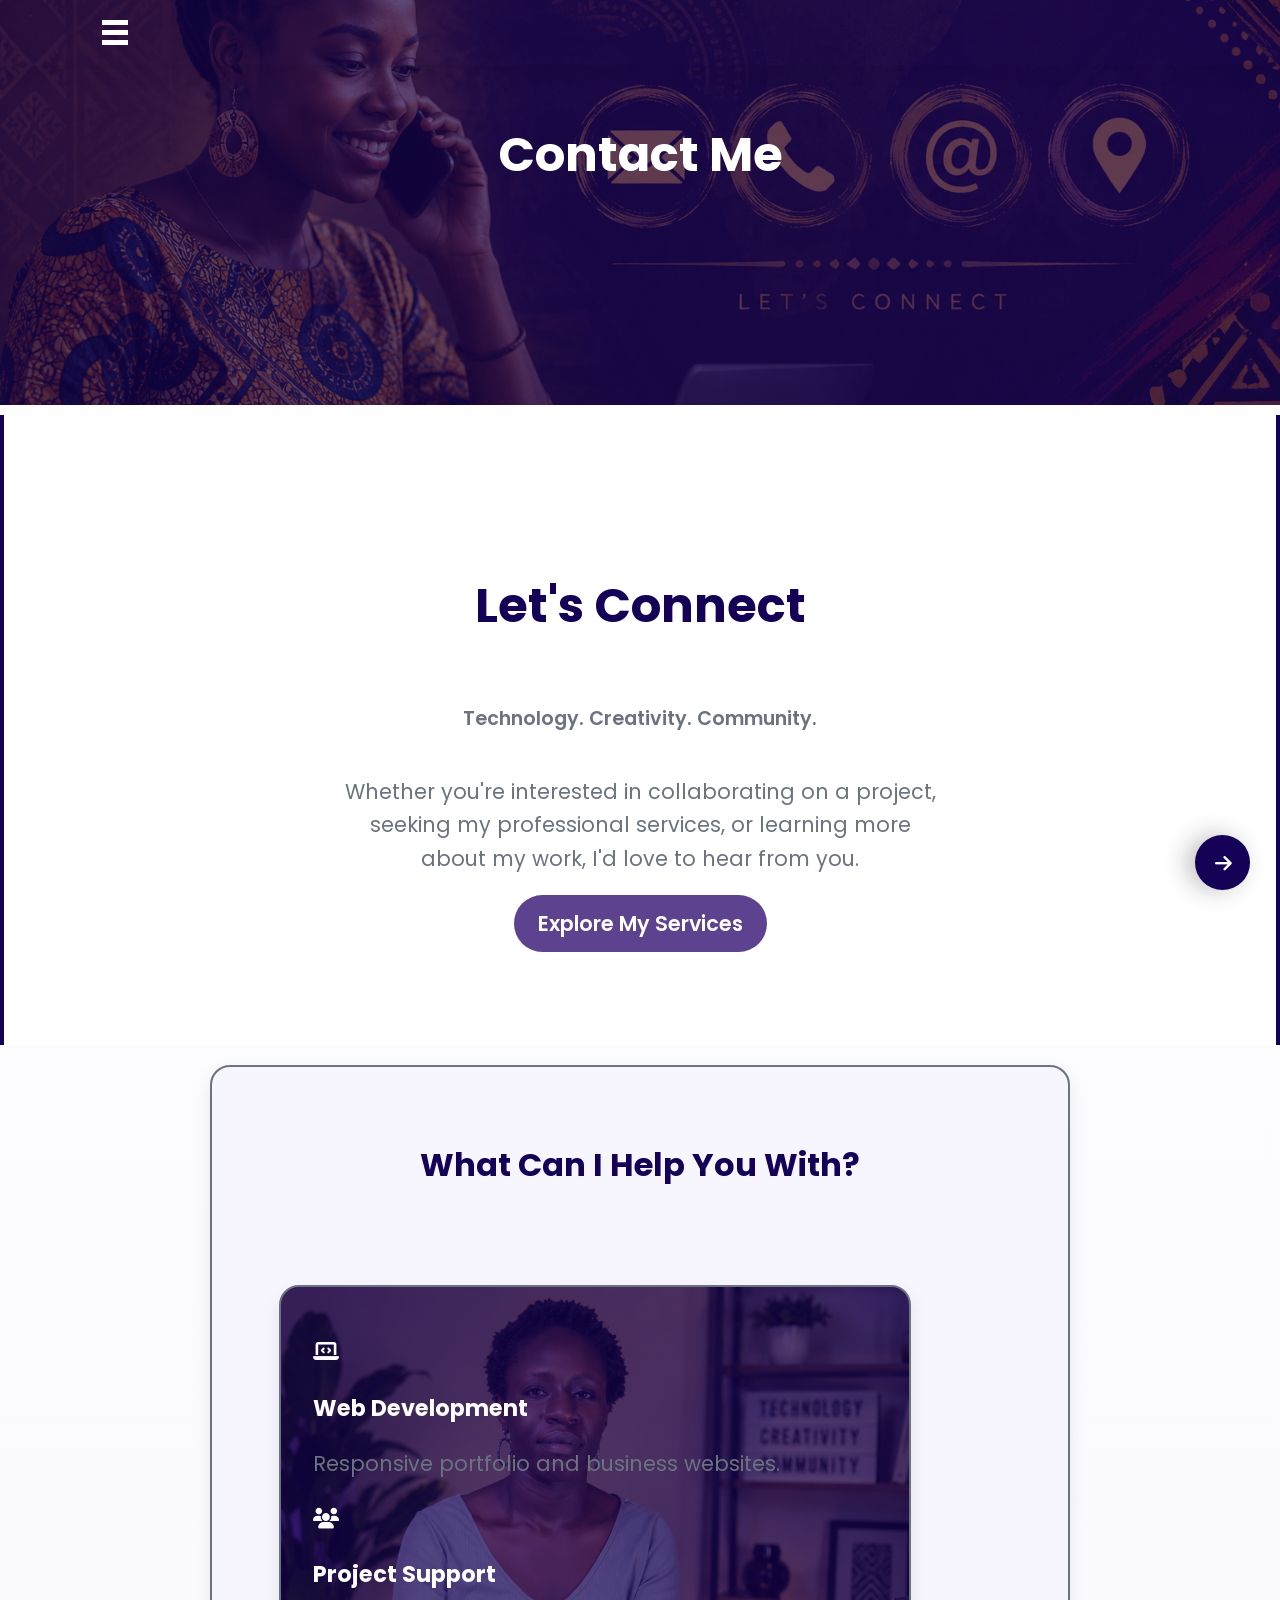
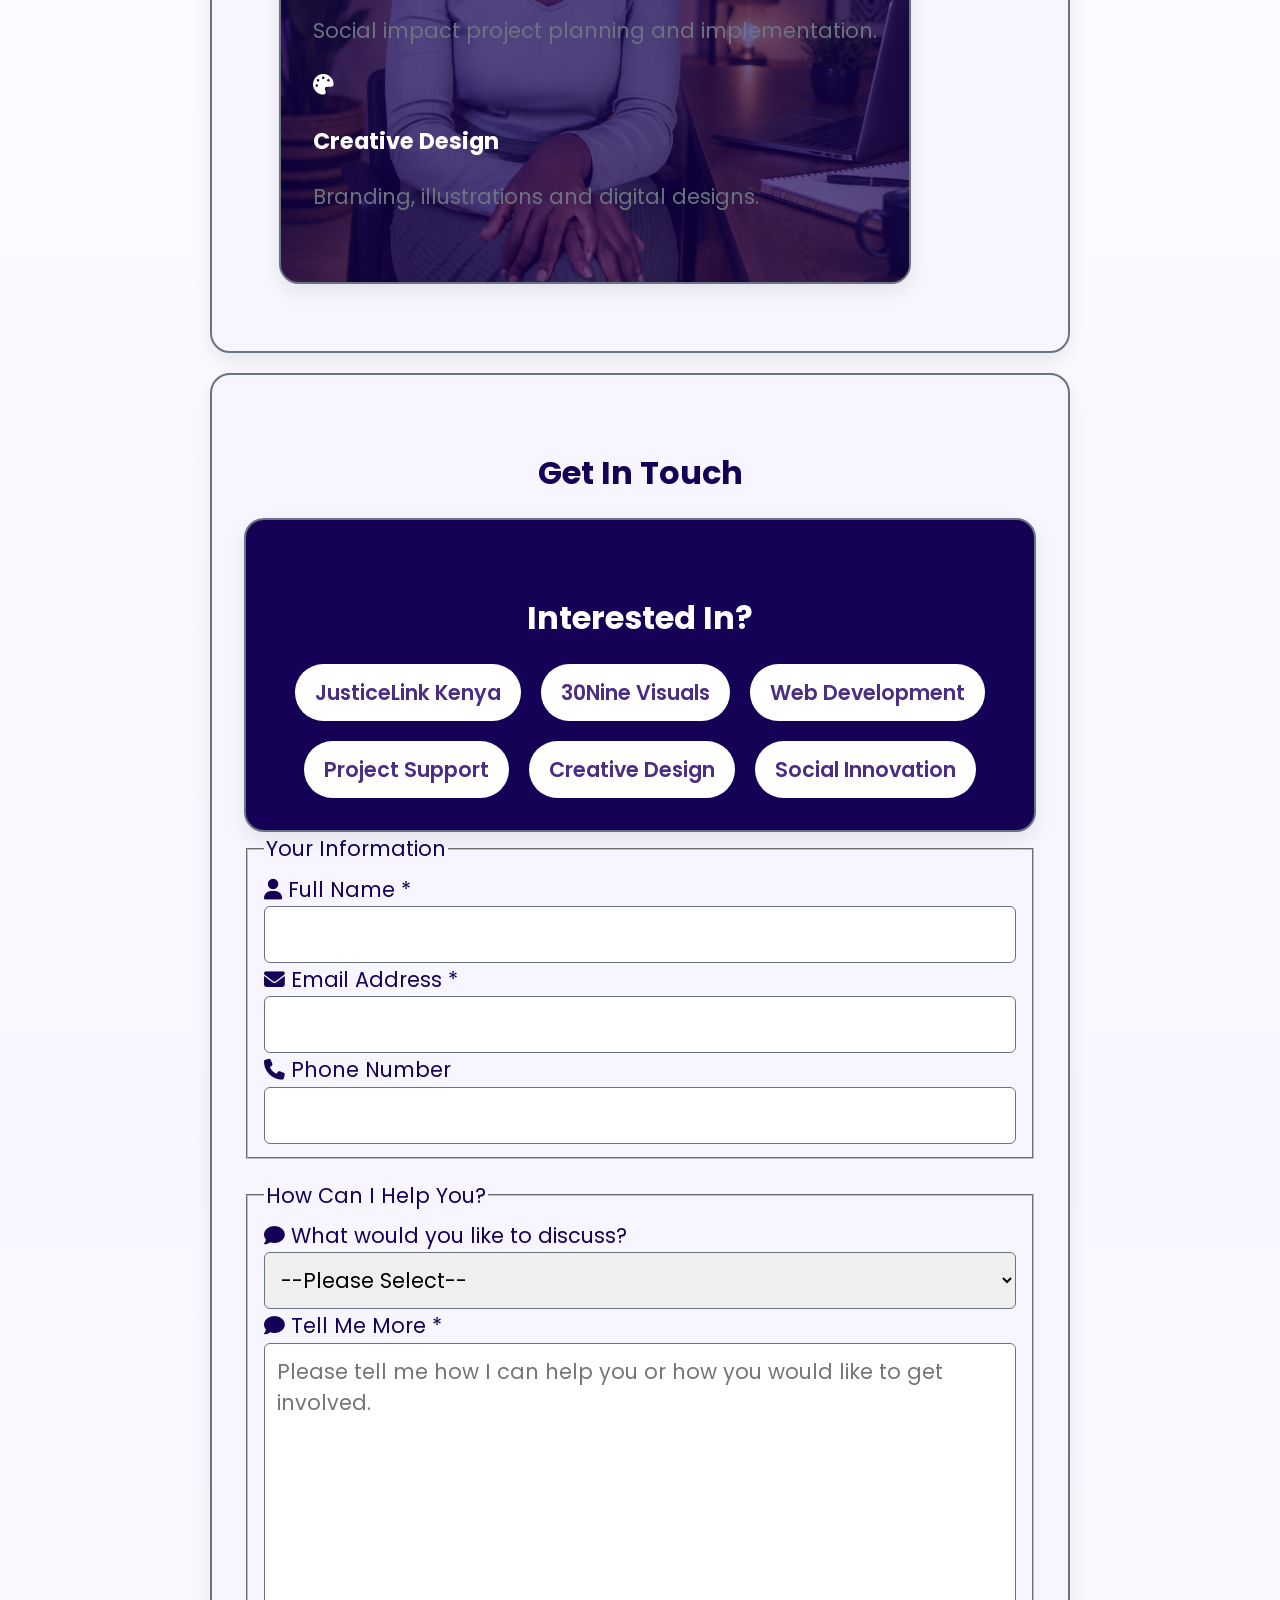
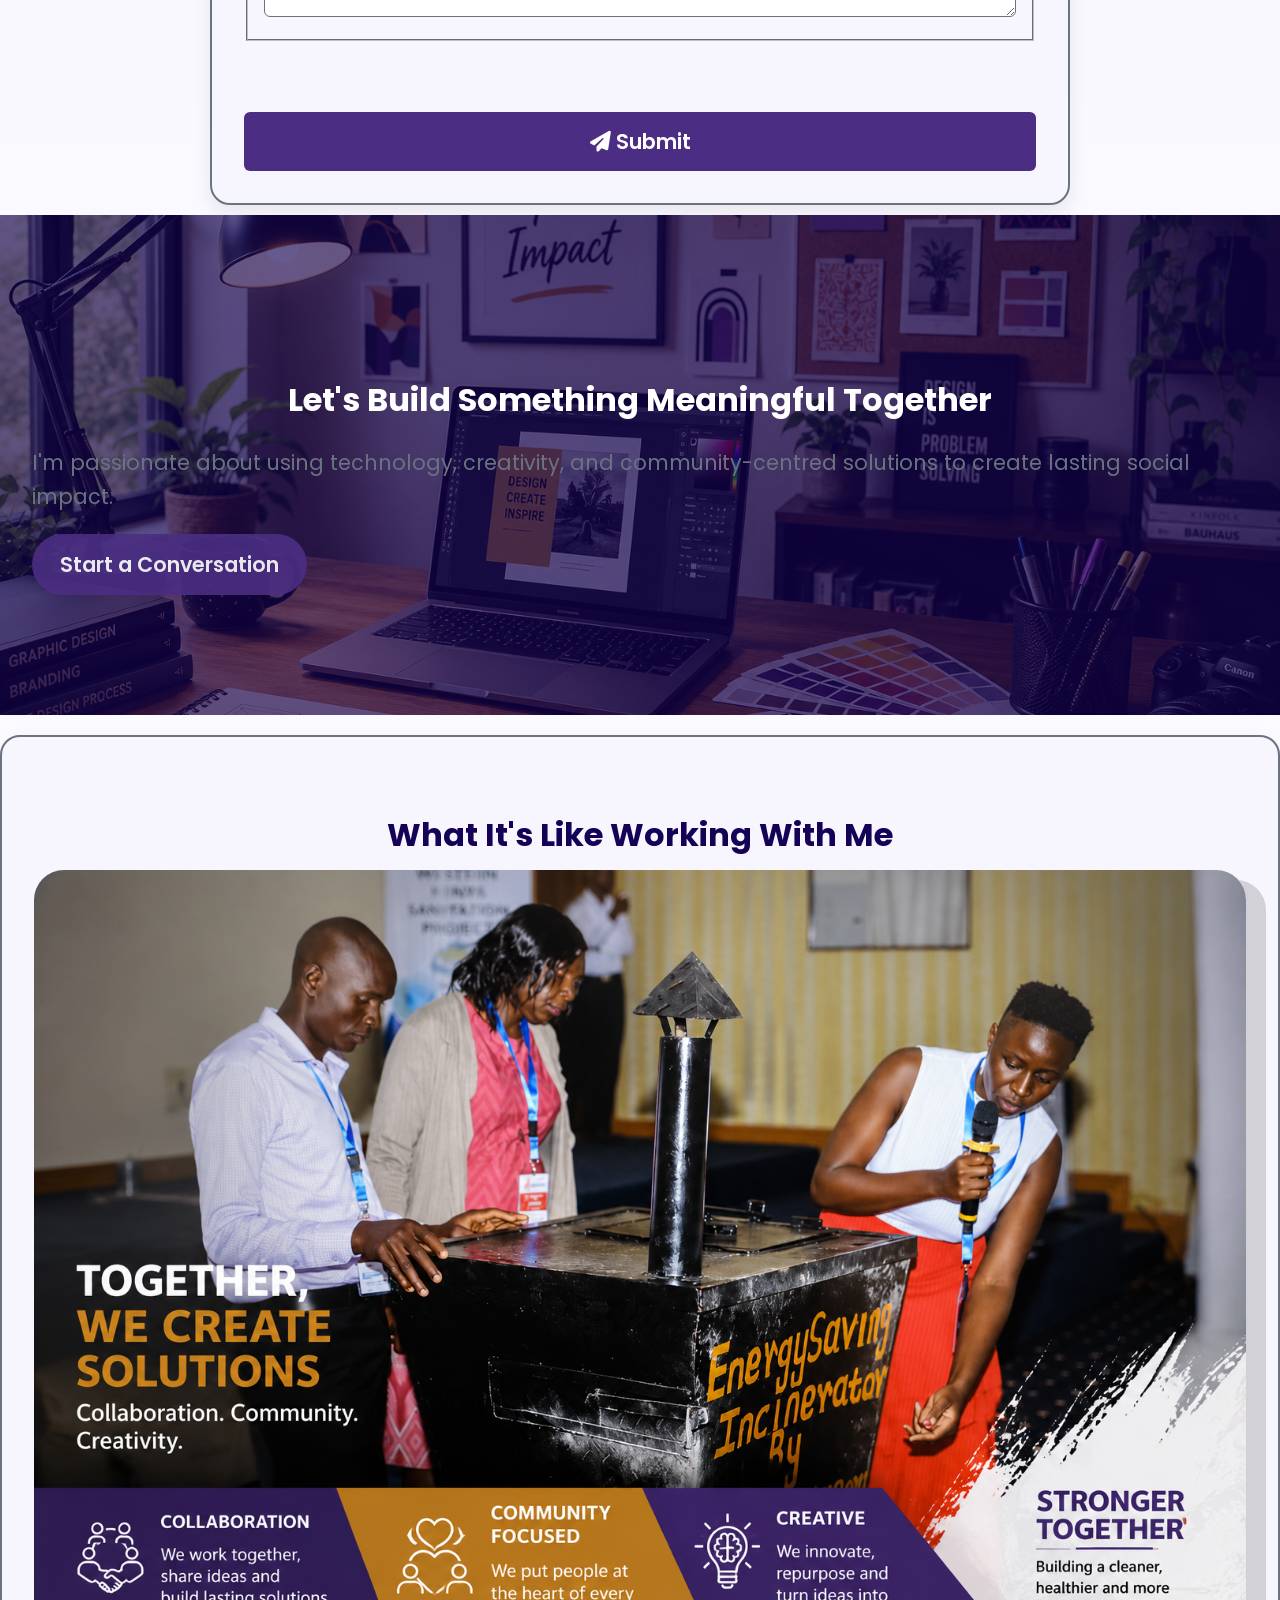
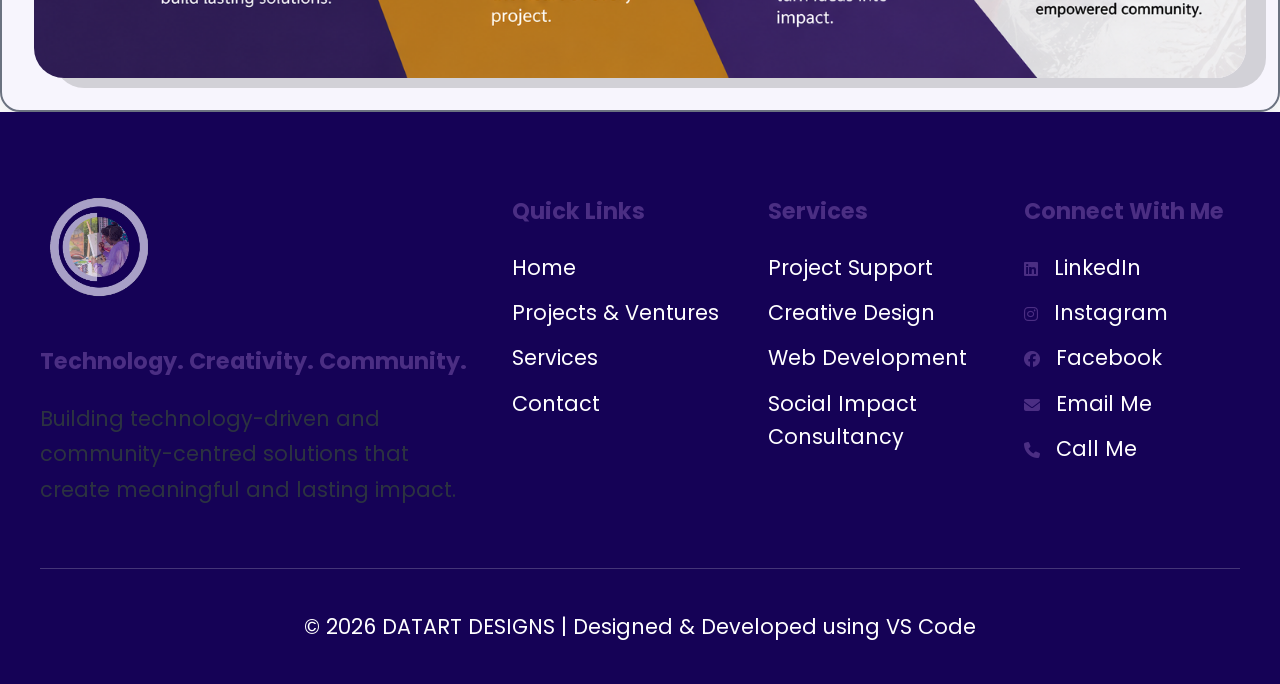
==== contact.html @ 37e32a4a "edit getintouch section of contact.html change from sauti salama to justicelink" ====
<!doctype html>
<html lang="en">
  <head>
    <meta charset="UTF-8" />
    <meta name="viewport" content="width=device-width, initial-scale=1.0" />
    <meta name="color-scheme" content="light dark" />
    <meta name="description" content="Portfolio of Deborah Andanje, Community Development Professional, Creative Designer, Web Developer, and Entrepreneur based in Kenya." />
    <meta property="og:title" content="Deborah Andanje Portfolio" />
    <meta property="og:image" content="images/portfolio-preview.jpg" />
    <meta property="og:description" content="Community Development • Web Development • Creative Design" />
    <meta property="og:type" content="website" />
    <title>Contact</title>
    <link rel="preconnect" href="https://fonts.googleapis.com" />
    <link rel="preconnect" href="https://fonts.gstatic.com" crossorigin />
    <link href="https://fonts.googleapis.com/css2?family=Poppins:wght@300;400;500;600;700&display=swap" rel="stylesheet" />
    <link rel="stylesheet" href="https://cdnjs.cloudflare.com/ajax/libs/font-awesome/6.7.2/css/all.min.css" />
    <link rel="stylesheet" href="styles.css" />
    <style>
      /* Contact page: reduce the large gap below the navigation/hero image. */
      .contact-hero {
        min-height: 45vh;
      }
    </style>
  </head>
  <body>
    <header class="contact-hero">
      <nav class="navbar">
        <button class="nav-toggle" aria-label="Toggle navigation"><span></span><span></span><span></span></button>
        <ul class="nav-links">
          <li><a href="index.html">About</a></li>
          <li><a href="services.html">Services</a></li>
          <li><a href="portfolio.html">Projects & Ventures</a></li>
          <li><a href="contact.html">Contact</a></li>
        </ul>
      </nav>
      <h1 class="logo-text">Contact Me</h1>
    </header>

    <main>
      <section class="hero hero-contact reveal">
        <h1>Let's Connect</h1>
        <p class="hero-tagline">Technology. Creativity. Community.</p>
        <p>Whether you're interested in collaborating on a project, seeking my professional services, or learning more about my work, I'd love to hear from you.</p>
        <div class="hero-buttons"><a href="services.html" class="cta-button">Explore My Services</a></div>
      </section>

      <section class="reveal card">
        <h2>What Can I Help You With?</h2>
        <div class="projects-grid">
          <section class="contact-reveal reveal card">
            <article class="project-card"><i class="fa-solid fa-laptop-code"></i><h3>Web Development</h3><p>Responsive portfolio and business websites.</p></article>
            <article class="project-card"><i class="fa-solid fa-users"></i><h3>Project Support</h3><p>Social impact project planning and implementation.</p></article>
            <article class="project-card"><i class="fa-solid fa-palette"></i><h3>Creative Design</h3><p>Branding, illustrations and digital designs.</p></article>
          </section>
        </div>
      </section>

      <section class="reveal card">
        <h2>Get In Touch</h2>
        <section class="card contact-info-card">
          <h2>Interested In?</h2>
          <div class="skills-container">
            <span class="skill-badge">JusticeLink Kenya</span>
            <span class="skill-badge">30Nine Visuals</span>
            <span class="skill-badge">Web Development</span>
            <span class="skill-badge">Project Support</span>
            <span class="skill-badge">Creative Design</span>
            <span class="skill-badge">Social Innovation</span>
          </div>
        </section>
        <form action="#" method="post">
          <fieldset>
            <legend>Your Information</legend>
            <label for="full-name"><i class="fa-solid fa-user"></i> Full Name *</label>
            <input type="text" id="full-name" name="full-name" required />
            <label for="email"><i class="fa-solid fa-envelope"></i> Email Address *</label>
            <input type="email" id="email" name="email" required />
            <label for="phone"><i class="fa-solid fa-phone"></i> Phone Number</label>
            <input type="tel" id="phone" name="phone" />
          </fieldset>
          <fieldset>
            <legend>How Can I Help You?</legend>
            <label for="interest"><i class="fa-solid fa-comment"></i> What would you like to discuss?</label>
            <select id="interest" name="interest" required>
              <option value="">--Please Select--</option>
              <option value="web-development">Web Development Services</option>
              <option value="sauti-salama">JusticeLink Kenya Project</option>
              <option value="30nine-visuals">30Nine Visuals Project</option>
              <option value="collaboration">Partnership / Collaboration</option>
              <option value="volunteer">Volunteer Opportunities</option>
              <option value="speaking">Training or Speaking Engagement</option>
              <option value="other">Other Inquiry</option>
            </select>
            <label for="message"><i class="fa-solid fa-comment"></i> Tell Me More *</label>
            <textarea id="message" name="message" rows="8" required placeholder="Please tell me how I can help you or how you would like to get involved."></textarea>
          </fieldset>
          <p id="form-feedback" role="alert"></p>
          <button type="submit"><i class="fa-solid fa-paper-plane"></i> Submit</button>
        </form>
      </section>
    </main>

    <section class="quote-banner reveal">
      <div class="quote-overlay">
        <h2>Let's Build Something Meaningful Together</h2>
        <p>I'm passionate about using technology, creativity, and community-centred solutions to create lasting social impact.</p>
        <a href="#contact-form" class="cta-button">Start a Conversation</a>
      </div>
    </section>

    <section class="reveal card">
      <h2>What It's Like Working With Me</h2>
      <div class="working-image">
        <img src="images/WHAT ITS LIKE WORKING WITH ME.png" alt="Deborah facilitating a community workshop" class="lightbox-trigger" loading="lazy" />
      </div>
    </section>

    <footer>
      <div class="footer-container">
        <div class="footer-brand">
          <img src="images/MY PORTFOLIO LOGO.png" alt="Deborah Andanje Logo" class="footer-logo" />
          <h3>Technology. Creativity. Community.</h3>
          <p>Building technology-driven and community-centred solutions that create meaningful and lasting impact.</p>
        </div>
        <div class="footer-column">
          <h3>Quick Links</h3>
          <ul><li><a href="index.html">Home</a></li><li><a href="portfolio.html">Projects & Ventures</a></li><li><a href="services.html">Services</a></li><li><a href="contact.html">Contact</a></li></ul>
        </div>
        <div class="footer-column">
          <h3>Services</h3>
          <ul><li>Project Support</li><li>Creative Design</li><li>Web Development</li><li>Social Impact Consultancy</li></ul>
        </div>
        <div class="footer-column">
          <h3>Connect With Me</h3>
          <ul>
            <li><a href="https://linkedin.com/in/deborah-tsimbavasi-4394191a1" target="_blank" rel="noopener noreferrer"><i class="fa-brands fa-linkedin"></i> LinkedIn</a></li>
            <li><a href="https://www.instagram.com/datartdesigns?igsh=NXFjNjg1M2liNnNp" target="_blank" rel="noopener noreferrer"><i class="fa-brands fa-instagram"></i> Instagram</a></li>
            <li><a href="https://web.facebook.com/DebraTAndanje" target="_blank" rel="noopener noreferrer"><i class="fa-brands fa-facebook"></i> Facebook</a></li>
            <li><a href="mailto:deborahandanje@gmail.com"><i class="fa-solid fa-envelope"></i> Email Me</a></li>
            <li><a href="tel:+254716695147" aria-label="Call Deborah on phone"><i class="fa-solid fa-phone" aria-hidden="true"></i> Call Me</a></li>
          </ul>
        </div>
      </div>
      <div class="footer-bottom"><p>© <span id="current-year"></span> DATART DESIGNS | Designed & Developed using VS Code</p></div>
    </footer>

    <button id="backToTop" aria-label="Back to Top" type="button"><i class="fa-solid fa-arrow-up" aria-hidden="true"></i></button>
    <div id="lightbox" class="lightbox"><span class="close-lightbox">&times;</span><img id="lightbox-image" src="" alt="Expanded project image"></div>
    <script src="script.js"></script>
  </body>
</html>
---- styles.css ----
/* Variables */

:root {
    --primary: #4b2e83;
    --dark: #150256;
    --text: #2c3340;
    --muted: #6b7280;
    --background: #f7f5fd;
    --highlight: #ffffff;

    --font-body: "Poppins", sans-serif;

    --space-sm: 10px;
    --space-md: 20px;
    --space-lg: 40px;
    --section-padding: 40px;

    --space-input: 12px;
    --space-button-y: 14px;
    --space-button-x: 20px;
    --card-shadow: 0 8px 20px rgba(0,0,0,0.08);
    --transition: all 0.3s ease;
    --color-scheme: light dark;
}


::-webkit-scrollbar{

width:10px;

}

::-webkit-scrollbar-thumb{

background:var(--primary);
border-radius:20px;

}

html{

scroll-behavior:smooth;

} 

::selection{

background:var(--primary);
color:var(--background);

}


/* Back To Top Button*/

#backToTop{

    position: fixed;

    bottom: 30px;

    right: 30px;

    width: 55px;

    height: 55px;

    border: none;

    border-radius: 50%;

    background: var(--dark);

    color: var(--highlight);

    cursor: pointer;

    font-size: 1.2rem;

    display: flex;

    align-items: center;

    justify-content: center;

    box-shadow: 0 8px 25px rgba(0,0,0,.25);

    opacity: 1;

    visibility: visible;

    transition: all .3s ease;

    z-index: 999;
    transform: translateY(20px) rotate(90deg);
    

}

#backToTop:hover{

    background: var(--primary);

    transform: translateY(-6px);

}

#backToTop.show{

    opacity: 1;

    visibility: visible;
    transform:translateY(0) rotate(0deg);


}


/* Box Sizing */

* {
    box-sizing: border-box;
}

.hero-buttons a {
    color: var(--highlight);
    text-decoration: none;
    font-weight: 600;
    padding: 12px 24px;
    border-radius: 50px;
    transition: all 0.3s ease;
    background-color: var(--primary);

} 

.hero-buttons {
    text-align: center;
}

.hero-portfolio-content{
    flex:1;
    display:flex;
    justify-content:center;
    align-items:center;
    flex-direction:column;
    text-align:center;
    color:var(--highlight);

    padding:2rem;
}

/* Card Style */
.card {
    border: 2px solid var(--muted);
    border-radius: 20px;
    padding: 2rem;
    margin-top: var(--space-md);
    background-color: var(--background);
    color: var(--dark);
    box-shadow: var(--card-shadow);
    transition: var(--transition);
}

.card:hover{

transform:translateY(-8px);

}

.card h3 {
    color: var(--primary);
}

/* General Page Styling */

body {
    font-family: var(--font-body);
    font-size: 1.3rem;
    line-height: 1.6;
    color: var(--text);
    margin: 0;
    background:
    linear-gradient(
    180deg,
    #ffffff,
    #f8f7ff,
    #ffffff);
    animation:fadeIn 1s ease;

    }

    @keyframes fadeIn{

    from{

    opacity:0;

    }

    to{

    opacity:1;

}

}


main {
    max-width: 900px;
    margin: 0 auto;
    padding: var(--space-sm) var(--space-md);
}

section{

padding:var(--section-padding) 2rem;

}

img{

max-width:100%;
display:block;

}

/* Typography */
h1,
h2,
h3{

transition:.3s ease;

}

h2:hover{

color:var(--primary);

}

h1 {
    font-size: 3rem;
    color: var(--dark);
    padding: var(--space-md);
    margin-bottom: var(--space-md);
}

h2 {
    font-size: 2rem;
    color: var(--dark);
    margin-top: var(--space-lg);
    margin-bottom: var(--space-sm);
}

h3 {
    font-size: 1.4rem;
    color: var(--dark);
    margin-bottom: var(--space-sm);
}

p,
li,
a,
label,
input,
textarea,
select,
button {
    font-size: 1.3rem;
}

a:focus-visible,
button:focus-visible,
input:focus-visible,
textarea:focus-visible,
select:focus-visible {
    outline: 3px solid var(--primary);
    outline-offset: 2px;
}


/* Logo */
.logo a {
    display: flex;
    align-items: center;
    gap: var(--space-sm);

    color: var(--highlight);
    text-decoration: none;
    font-size: 1.2rem;
    font-weight: 700;
}

.logo-text {
    color: var(--highlight);
    font-size: 3rem;
    font-weight: 700;

    text-align: center;
}

.logo-image {
    width: 400px;
    height: 400px;
    opacity: 0.7;
}

/* Projects Image styles */
.project-image {
    width: 100%;
    max-width: 280px;
    height: 280px;
    object-fit: contain;
    display: block;
    margin: 20px auto;
    opacity: 0.9;
    border-radius: 20px;
}


/* Skills Section Styles */
.skills-section {
    text-align: center;
    background-color: var(--dark);
}
 .skills-section h2 {
    color: var(--highlight);
 }

.skills-container {
    display: flex;
    flex-wrap: wrap;
    justify-content: center;
    gap: var(--space-md);

    margin-top: var(--space-md);
}

.skills-container span {
    color: var(--primary);
}

.skill-badge {
    background-color: var(--highlight);
    color: var(--dark);

    padding: 12px 20px;

    border-radius: 50px;

    font-weight: 600;

    transition: all 0.3s ease;
}


.skill-badge:hover {
    background-color: var(--dark);

    transform: translateY(-3px);

    cursor: default;
}

/*My process section styles*/

/* CTA Buttons */

.cta-button {
    display: inline-block;
    padding: 14px 28px;

    background-color: var(--primary);
    color: var(--highlight);

    text-decoration: none;
    font-weight: 600;

    border-radius: 50px;
    opacity: 0.9;

    transition: all 0.3s ease;
}


.cta-button:hover,
.hero-button:hover {
    background-color: var(--dark);
    transform:translateY(-3px);
}

.cta-button:visited {
    color: var(--highlight);
}


.contact-icon {
    color: #0066cc;
    margin-right: 10px;
}

/*Navigation background section*/
.hero-nav {
    min-height: 100vh;
    background: linear-gradient(
        rgba(21, 2, 86, 0.35),
        rgba(21, 2, 86, 0.35)
    ),
    url("images/DEBORAH PASSPORT PHOTO.png");

    /* Show the full portrait rather than cropping the face */
    background-size: cover;
    background-position: center 70%;
    background-repeat: no-repeat;

    display: flex;
    flex-direction: column;
}
.services-hero {
   background-image:
    linear-gradient(
        rgba(21, 2, 86, 0.65),
        rgba(21, 2, 86, 0.65)
    ),
    url("images/MY SERVICES NAVIGATION.png");

    background-size: cover;
    background-position: center;
    background-repeat: no-repeat;

    min-height: 80vh;

    display: flex;
    flex-direction: column; 
}

.services-hero nav {

    background: transparent;

}

.service-image{
    width:100%;
    height: 280px;
    object-fit:cover;
    border-radius:12px;
    margin-bottom:1rem;
}

.service-image:hover{
    transform:scale(1.03);
}

.quote-banner {

    background-image:
    linear-gradient(
        rgba(20, 2, 86, 0.65),
        rgba(20, 2, 86, 0.65)
    ),
    url("images/GET QUOTE.png");

    background-size: cover;
    background-position: center;
    background-repeat: no-repeat;
    min-height: 500px;
    display: flex;
    justify-content: center;
    align-items: center;

}

.quote-banner h2,
.quote-banner p {
    color: var(--highlight);
}


.portfolio-hero {
   background-image:
    linear-gradient(
        rgba(20, 2, 86, 0.65),
        rgba(20, 2, 86, 0.65)
    ),
    url("images/MY PORTFOLIO HERO.png");

    background-size: cover;
    background-position: center;
    background-repeat: no-repeat;

    min-height: 80vh;

    display: flex;
    flex-direction: column; 
}

/* Keep the Projects & Ventures header visible even if the scroll-reveal
   observer does not activate before the page is painted. */
.portfolio-hero.reveal {
    opacity: 1;
    transform: none;
}

.portfolio-hero nav {

    background: transparent;

}

.portfolio-hero .portfolio-hero-description {
    max-width: 42rem;
    margin: 0 auto var(--space-md);
    padding: 0 var(--space-md);
    text-align: center;
    color: var(--highlight);
}

.portfolio-image{
    width:100%;
    height:220px;
    object-fit:cover;
    border-radius:12px;
    margin-bottom:1rem;
}

.portfolio-image:hover{
    transform:scale(1.03);
}

.contact-hero {
   background-image:
    linear-gradient(
        rgba(21, 2, 86, 0.65),
        rgba(21, 2, 86, 0.65)
    ),
    url("images/CONTACT\ NAVIGATION.png");

    background-size: cover;
    background-position: center;
    background-repeat: no-repeat;

    min-height: 80vh;

    display: flex;
    flex-direction: column; 
}

.contact-image{
    width:100%;
    height:220px;
    object-fit:cover;
    border-radius:12px;
    margin-bottom:1rem;
}

.contact-image:hover{
    transform:scale(1.03);
}

.contact-grid i{
    color:var(--highlight);

}

.contact-reveal {
  position: relative;
  overflow: hidden;
  padding: 3rem 2rem;
  border-radius: 20px;
  background-image: url("images/DEBORAH SITTING AI.png");
  background-size: cover;
  background-position: center;
  background-repeat: no-repeat;
  color: var(--highlight);
}

.contact-reveal h3 {
  color: var(--highlight);
  margin-bottom: 1rem;
}

.contact-reveal p {
  color: var(--highlight);
}

.contact-reveal::before {
  content: "";
  position: absolute;
  inset: 0;
  background: rgba(21, 2, 86, 0.65);
  pointer-events: none;
}

.contact-reveal > * {
  position: relative;
  z-index: 1;
}

.contact-info-card {
  background-color: var(--dark); 
}

.contact-info-card h2 {
  color: var(--highlight);
}

/* Navigation */
.navbar{
    display:flex;
    justify-content:space-between;
    align-items:center;

    padding: 15px 8%;
}

nav {
    padding: var(--space-sm) var(--space-sm);
    display: flex;
    justify-content: space-between;
    align-items: center;
    position: relative;
    z-index: 2000;
    position:sticky;
    top:0;
    z-index:1000;
    box-shadow:

    0 5px 20px rgba(0,0,0,.08);

}

nav a {
    color: var(--dark);
    text-decoration: none;
    font-weight: 700;
    display: flex;
    padding: 10px 0;
    transition:0.3s;
}

.nav-links {
    list-style: none;
    display: flex;
    position: absolute;
    top: 100%;
    left: 0;
    width: 100%;
    max-width: 300px;
    flex-direction: column;
    gap: var(--space-md);
    margin: 0;
    padding: 0 0;
    box-shadow: 0 10px 24px rgba(225, 225, 225, 0.15);
    max-height: 0;
    overflow: hidden;
    opacity: 0;
    transition: max-height 0.4s ease, opacity 0.3s ease;
    z-index: 2100;
    background-color: var(--dark);
}

.nav-links a.active{

color:var(--primary);

font-weight:bold;

}

.nav-links.open {
    max-height: 300px;
    opacity: 1;
}

.nav-toggle {
    display: block;
    border: none;
    background: transparent;
    cursor: pointer;
    padding: 0;
    z-index: 2100;
}

.nav-toggle span {
    display: block;
    width: 26px;
    height: 5px;
    margin: 5px 0;
    background-color: var(--highlight);
    transition: transform 0.3s ease, opacity 0.3s ease;
}

/* Hover Effect */
nav a:hover {
    color: var(--primary);
    text-decoration: underline;
}


/* Visited Links */
nav a:visited {
    color: var(--muted);
}


/* Hero Section */
.hero {
    min-height: 70vh;

    display: flex;
    flex-direction: column;
    justify-content: center;
    align-items: center;

    text-align: center;
    padding: 50px 2rem;
    background-size:cover;
    background-position: center;
    background-color: var(--highlight);

}


.hero h2 {
    margin-bottom: var(--space-md);
    color: var(--dark);
}

.hero p {
    color: var(--text);
    max-width: 600px;
    margin-bottom: var(--space-md);
}

.hero-button {
    display: inline-flex;
    align-items: center;
    justify-content: center;
    padding: var(--space-sm) var(--space-md);
    color: var(--highlight);
    border-radius: 20px;
    gap: 20px;
    flex-wrap: wrap;
}


.hero-tagline{

    font-size:1.2rem;

    font-weight:600;

    color:var(--primary);

    margin-bottom:1rem;

}

.hero-content{
    flex:1;
    display:flex;
    justify-content:center;
    align-items:center;
    flex-direction:column;
    text-align:center;
    color:var(--highlight);

    padding:2rem;
}

.hero-content h1{
    font-size:3rem;
    max-width:800px;
    margin-bottom: 1rem;
    color:var(--highlight);
}

.hero-content p{
    font-size:1.2rem;
    max-width:650px;
    margin-bottom:2rem;
}

.stats-container{

    display:flex;

    justify-content:center;

    gap:20px;

    flex-wrap:wrap;

}

.stats-section{

    text-align:center;

    padding:40px 20px;

}

.stats-grid{

    display:flex;

    grid-template-columns:repeat(auto-fit,minmax(220px,1fr));

    gap:30px;

    margin-top:40px;

    align-items: center;
   
    min-height: 280px;
    padding: 35px;

}

.stat-card{

    background-color:var(--highlight);

    padding: 30px;
    display: flex;
    flex-direction: column;
    justify-content: center;

    min-height:280px;

    box-shadow:
    0 10px 30px rgba(0,0,0,0.08);
    
    transition:.3s ease;
    position: relative;
    overflow: hidden;
    

}

.stat-card h3{

    font-size:2rem;

    color:var(--primary);
    

}

.stat-card p{

    color:var(--muted);
   

}

.stat-card:hover{

    transform:translateY(-8px);

}

.stat-card i{

    font-size:2rem;

    color:var(--primary);

    margin-bottom:15px;
   

}

.stat-image {
  width: 100%;
  height: 130px;
  margin-top: 20px;
  overflow: hidden;
  border-radius: 12px;
  
}

.stat-image img {
    width: 100%;
    height: 100%;
    display: block;
    object-fit: cover;
    transition: transform 0.4s ease;
}

.stat-card:hover .stat-image img {
  transform: scale(1.05);
}

.stat-card:nth-child(3) .stat-image {
  height: 150px;
}

.stat-card:nth-child(3) .stat-image img {
  object-fit: cover;
  object-position: center;
}

.counter{

    font-size:3rem;

    color:var(--dark);

    margin:10px 0;
    display: inline-block;
    will-change: transform, opacity;
    transition: transform 0.25s ease;
}
.reveal.visible .counter {
  animation: counter-pop 0.8s cubic-bezier(.2,.8,.2,1);
}

@keyframes counter-pop {
  0%   { transform: translateY(12px) scale(0.85); opacity: 0; }
  60%  { transform: translateY(-6px) scale(1.08); opacity: 1; }
  100% { transform: translateY(0) scale(1); opacity: 1; }
}

/* ==========================================
   Image Lightbox
========================================== */

.lightbox{

    position:fixed;

    inset:0;

    background:rgba(0,0,0,.9);

    display:flex;

    justify-content:center;

    align-items:center;

    opacity:0;

    visibility:hidden;

    transition:.3s ease;

    z-index:9999;

}

.lightbox.show{

    opacity:1;

    visibility:visible;

}

.lightbox img{

    max-width:90%;

    max-height:85vh;

    border-radius:15px;

    box-shadow:0 15px 50px rgba(0,0,0,.5);
      animation:zoomIn .35s ease;

}
@keyframes zoomIn{

    from{

        transform:scale(.85);

        opacity:0;

    }

    to{

        transform:scale(1);

        opacity:1;

    }

}

.close-lightbox{

    position:absolute;

    top:25px;

    right:35px;

    color:white;

    font-size:3rem;

    cursor:pointer;

}

.lightbox-trigger{

    cursor:zoom-in;

    transition:.3s ease;

}

.lightbox-trigger:hover{

    transform:scale(1.03);

}

/* Projects showcase */
.projects-grid {
    display:flex;

    grid-template-columns:repeat(auto-fit,minmax(220px,1fr));

    gap:30px;

    margin-top:40px;
   
    min-height: 280px;
    padding: 35px;

}

.project-showcase{

padding:60px;

text-align:center;

}

.project-logo{

width:250px;

margin:30px auto;

display:block;

}

.project-tagline{

font-size:1.2rem;

font-style:italic;

margin-bottom:30px;

color:var(--primary);

}
.project-details{

text-align:left;

line-height:1.8;

margin-top:30px;

}

.project-details h3{

margin-top:40px;

color:var(--primary);

}

.project-details ul{

padding-left:25px;

}

.project-details li{

margin-bottom:10px;

}

.project-showcase .cta-button{

margin-top:30px;

display:inline-block;

}

.project-pillars {

  margin-top: 40px;

}

.pillars-grid {

  display: grid;

  grid-template-columns: repeat(auto-fit, minmax(220px, 1fr));

  gap: 20px;

  margin-top: 30px;

}

.pillar-card {

  background-color: var(--highlight);

  border-radius: 15px;

  padding: 25px;

  text-align: center;

  box-shadow: 0 8px 20px rgba(0, 0, 0, 0.08);

  transition: 0.3s ease;

}

.pillar-card:hover {

  transform: translateY(-5px);

}

.pillar-card i {

  font-size: 2.5rem;

  color: var(--primary);

  margin-bottom: 15px;

}

.pillar-card h4 {

  margin-bottom: 10px;

  color: var(--dark);

}

.pillar-card p {

  line-height: 1.7;

  color: var(--dark);

}

.creative-quote{

    font-style: italic;

    color: var(--primary);

    font-size: 1.1rem;

    margin-bottom: 30px;

}

/* Project links */
.project-link {
    display: inline-block;
    margin-top: var(--space-md);
    padding: 12px 20px;
    background-color: var(--primary);
    color: var(--highlight);
    text-decoration: none;
    border-radius: 8px;
    font-weight: 600;
    transition: all 0.3s ease;
}

.project-link:hover {
    background-color: var(--dark);
    transform: translateY(-3px);
}

.project-link:visited {
    color: var(--highlight);
}


/* Form Feedback Messages */
#form-feedback {
    margin-top: var(--space-sm);
    font-weight: 600;
}

#form-feedback.error {
  color: #cc0000;
}
 
#form-feedback.success {
  color: #006600;
}


/* Forms */
form {
    display: flex;
    flex-direction: column;
    gap: var(--space-md);
}

form input,
form textarea,
form select {
    width: 100%;
    padding: var(--space-input);
    border: 1px solid var(--muted);
    border-radius: 6px;
    font-family: var(--font-body);
}

form button {
    background-color: var(--primary);
    color: var(--highlight);
    border: none;
    padding: var(--space-button-y) var(--space-button-x);
    border-radius: 6px;
    cursor: pointer;
    font-family: var(--font-body);
    font-weight: 600;
    transition: 0.3s ease;
}

form button:hover {
    background-color: var(--primary);
}

.contact-image,
.working-image {

    flex: 1;

}

.contact-image img,
.working-image img {

    width: 100%;

    border-radius: 30px;

    object-fit: cover;

    box-shadow:  20px 10px rgba(0, 0, 0, 0.15);
    
}

/* Icons styling */
.label i {
    margin-right: 8px;
    color:var(--highlight);
}

.button i {
    margin-right: 8px;
    color: var(--highlight);
}


/* Footer */

footer {

    background-color: var(--dark);

    color: var(--highlight);

    padding: 60px 40px 20px;
    position:relative;
    overflow:hidden;

}

.footer-container {

    display: grid;

    grid-template-columns: 2fr 1fr 1fr 1fr;

    gap: 40px;

}


.footer-bottom {

    margin-top: 40px;

    padding-top: 20px;

    border-top: 1px solid rgba(255,255,255,0.2);

    text-align: center;
    
}


.footer-logo {

    width: 120px;

    margin-bottom: 20px;

}

.footer-column h3,
.footer-brand h3 {

    color: var(--primary);

    margin-bottom: 16px;

}

.footer-column ul {

    list-style: none;

    padding: 0;

}

.footer-column li {

    margin-bottom: 12px;

}

.footer-column a {

    color: var(--highlight);

    text-decoration: none;

    transition: 0.3s ease;

}

.footer-column i{

margin-right:10px;

color:var(--primary);

font-size:1rem;

}

.footer-column a:hover{
    color:var(--primary);
    padding-left:5px;
}

.footer-brand p {

    line-height: 1.7;

    color: var(--text);

}


@media (max-width:768px){

 .footer-container{

 grid-template-columns:1fr;

 text-align:center;

 }

 .footer-logo{

 margin:auto;

 }

}

.highlight {
    background-color: var(--highlight);
    border-left: 4px solid var(--dark);
    border-right: 4px solid var(--dark);
    padding: var(--space-lg);
    
    width: 100vw;
    margin-left: calc(-50vw + 50%);
    margin-right: calc(-50vw + 50%);
}

/* Scroll reveal animation styles */
.reveal {
  opacity: 0;
  transform: translateY(24px);
  transition: opacity 0.6s ease, transform 0.6s ease;
}
 
.reveal.visible {
  opacity: 1;
  transform: translateY(0);
}

/* Ensure long project sections are not left invisible on desktop if the
   scroll-reveal observer does not trigger for the full section height. */
.project-showcase.reveal {
  opacity: 1;
  transform: none;
  visibility: visible;
}

.reveal p{
    color: var(--muted);
    
}

.reveal h2{
    text-align: center;
}


/* Heading animation cursor effect */
#hero-title::after {
    content: "Entrepreneur and Community Builder";

    animation: blink 0.8s infinite;
}

@keyframes blink {

    0%,
    50% {
        opacity: 1;
    }

    51%,
    100% {
        opacity: 0;
    }

}


@media screen and (max-width: 768px) {
    /* Navigation */

    .nav-links {
        position: absolute;
        top: 100%;
        right: 0;
        background-color: var(--dark);
        width: 100%;
        max-height: 0;
        overflow: hidden;
        transition: max-height 0.4s ease, opacity 0.3s ease;
        flex-direction: column;
        padding: 0 var(--space-md);
    }

    .nav-links.open {
        max-height: 420px;
        opacity: 1;
    }

    .nav-links li {
        display: block;
        margin: var(--space-sm) 0;
        width: 100%;
    }

    .hero-nav {
        height: auto;
        min-height: 0;
        /* Match the source artwork so the entire navigation image remains visible. */
        aspect-ratio: 4 / 5;
        background-size: contain;
        background-position: center;
    }

    /* Keep the home-page header and hero content close together on small screens. */
    .hero.hero-index {
        min-height: auto;
        padding: 3rem var(--space-sm);
    }

    .hero.hero-index + .skills-section {
        padding-top: var(--space-md);
    }

    /* Keep the portfolio header artwork fully visible while reducing the
       oversized gaps around the portfolio introduction on small screens. */
    .portfolio-hero {
        /* Let the heading, description, and CTA determine the header height
           so the button stays inside the background on mobile. */
        min-height: auto;
        height: auto;
        aspect-ratio: auto;
        padding-bottom: 2rem;
        background-size: cover;
        background-position: center;
    }

    .portfolio-hero .logo-text {
        font-size: clamp(1.6rem, 7vw, 2.2rem);
        line-height: 1.25;
        padding: 1rem var(--space-sm);
        margin: 0;
    }

    .portfolio-hero .portfolio-hero-description {
        max-width: 32rem;
        margin: 0 auto var(--space-md);
        padding: 0 var(--space-sm);
        font-size: 1rem;
    }

    .portfolio-hero .hero-buttons {
        padding: 0 var(--space-sm);
        margin-bottom: var(--space-md);
    }

    .portfolio-hero .hero-button {
        max-width: 100%;
        white-space: normal;
        text-align: center;
    }

    .contact-hero,
    .quote-banner {
        height: auto;
        min-height: 60vh;
        background-size: cover;
        background-position: center;
    }

    /* Preserve the 3:2 source image on narrow screens instead of cropping it. */
    .services-hero {
        min-height: 0;
        aspect-ratio: 3 / 2;
        background-size: contain;
        background-position: center;
    }

    /* The desktop-height hero leaves excessive empty space around services content on small screens. */
    .hero.hero-services {
        min-height: auto;
        padding: 3rem var(--space-sm);
    }

    .services-section {
        padding-top: var(--space-md);
    }
    
    .hero.hero-portfolio {
        min-height: auto;
        padding: 3rem var(--space-sm);
    }

    .hero.hero-portfolio + .skills-section {
        padding-top: var(--space-md);
    }
    
    .nav-links li a {
        display: block;
        padding: 14px var(--space-md);
        color: var(--highlight);
        text-decoration: none;
    }

    .nav-links li a:hover {
        background-color: rgba(255,255,255,0.03);
        color: var(--primary);
    }

    .nav-toggle {
        display: block;
    }

    .nav {
        flex-direction: column;
        gap: var(--space-md);
        text-align: center;
        padding: var(--space-md);
    }

    /* Headings */

    h1 {
        font-size: 2.2rem;
    }

    h2 {
        font-size: 1.7rem;
    }

    /* Main Content */

    main {
        padding: var(--space-sm);
    }

    /* Hero Section */

    .hero {
        padding: var(--space-lg) var(--space-sm);
    }

    .project-showcase {
        padding: 40px 20px;
        opacity: 1;
        transform: none;
        visibility: visible;
    }

    .project-showcase.reveal {
        opacity: 1;
        transform: none;
    }

    .project-showcase .project-logo {
        width: 180px;
        margin: 20px auto;
    }

    .pillars-grid {
        gap: 15px;
    }

    /* About Layout */

    .about-layout {
        flex-direction: column;
    }


   .stats-grid {
     grid-template-columns: 1fr;
     gap: 18px;
    }

   .stat-card {
     padding: 22px 18px;
    }

   .stat-image {
     height: 120px;
     margin-top: 15px;
     border-radius: 10px;
    }

   .stat-card h3 {
     font-size: 2rem;
    }

   .stat-card p {
     font-size: 0.9rem;
     line-height: 1.4;
    }

      .stat-card:nth-child(3) .stat-image {
    height: 140px;
  }

}
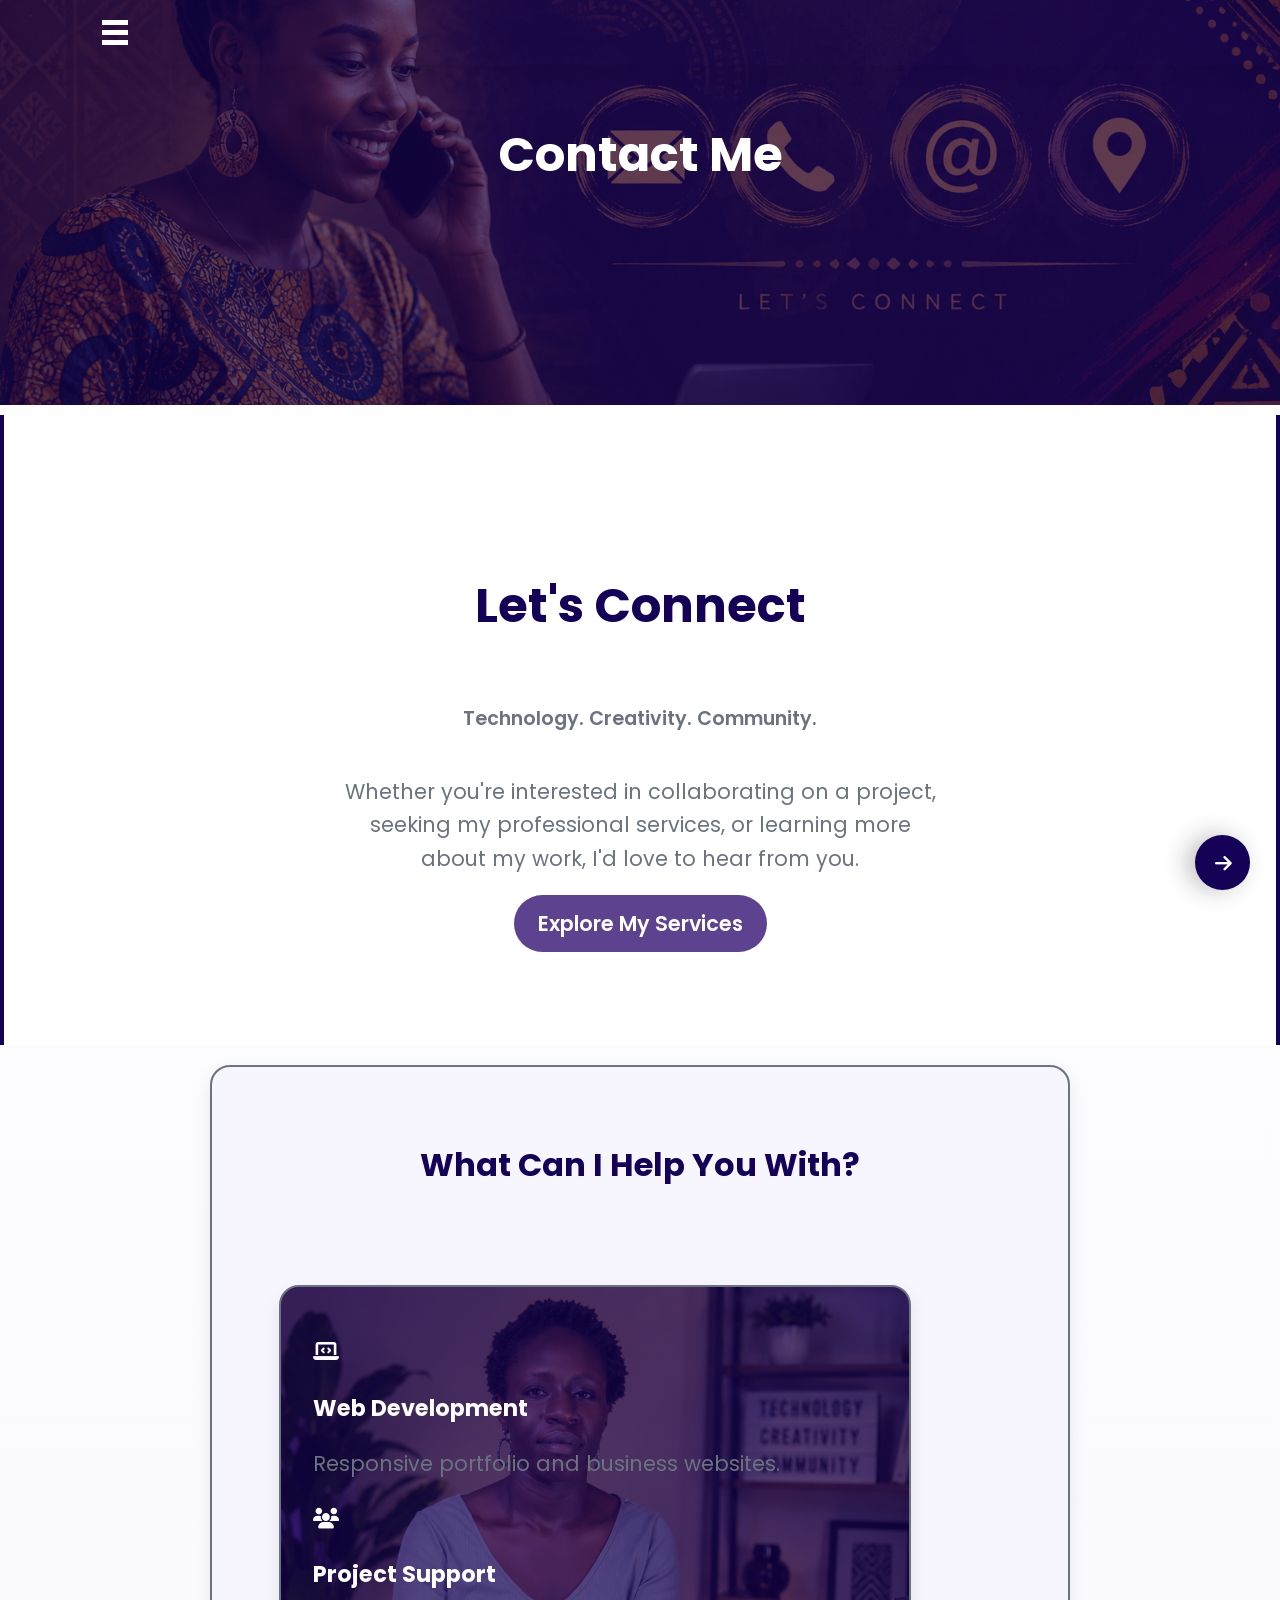
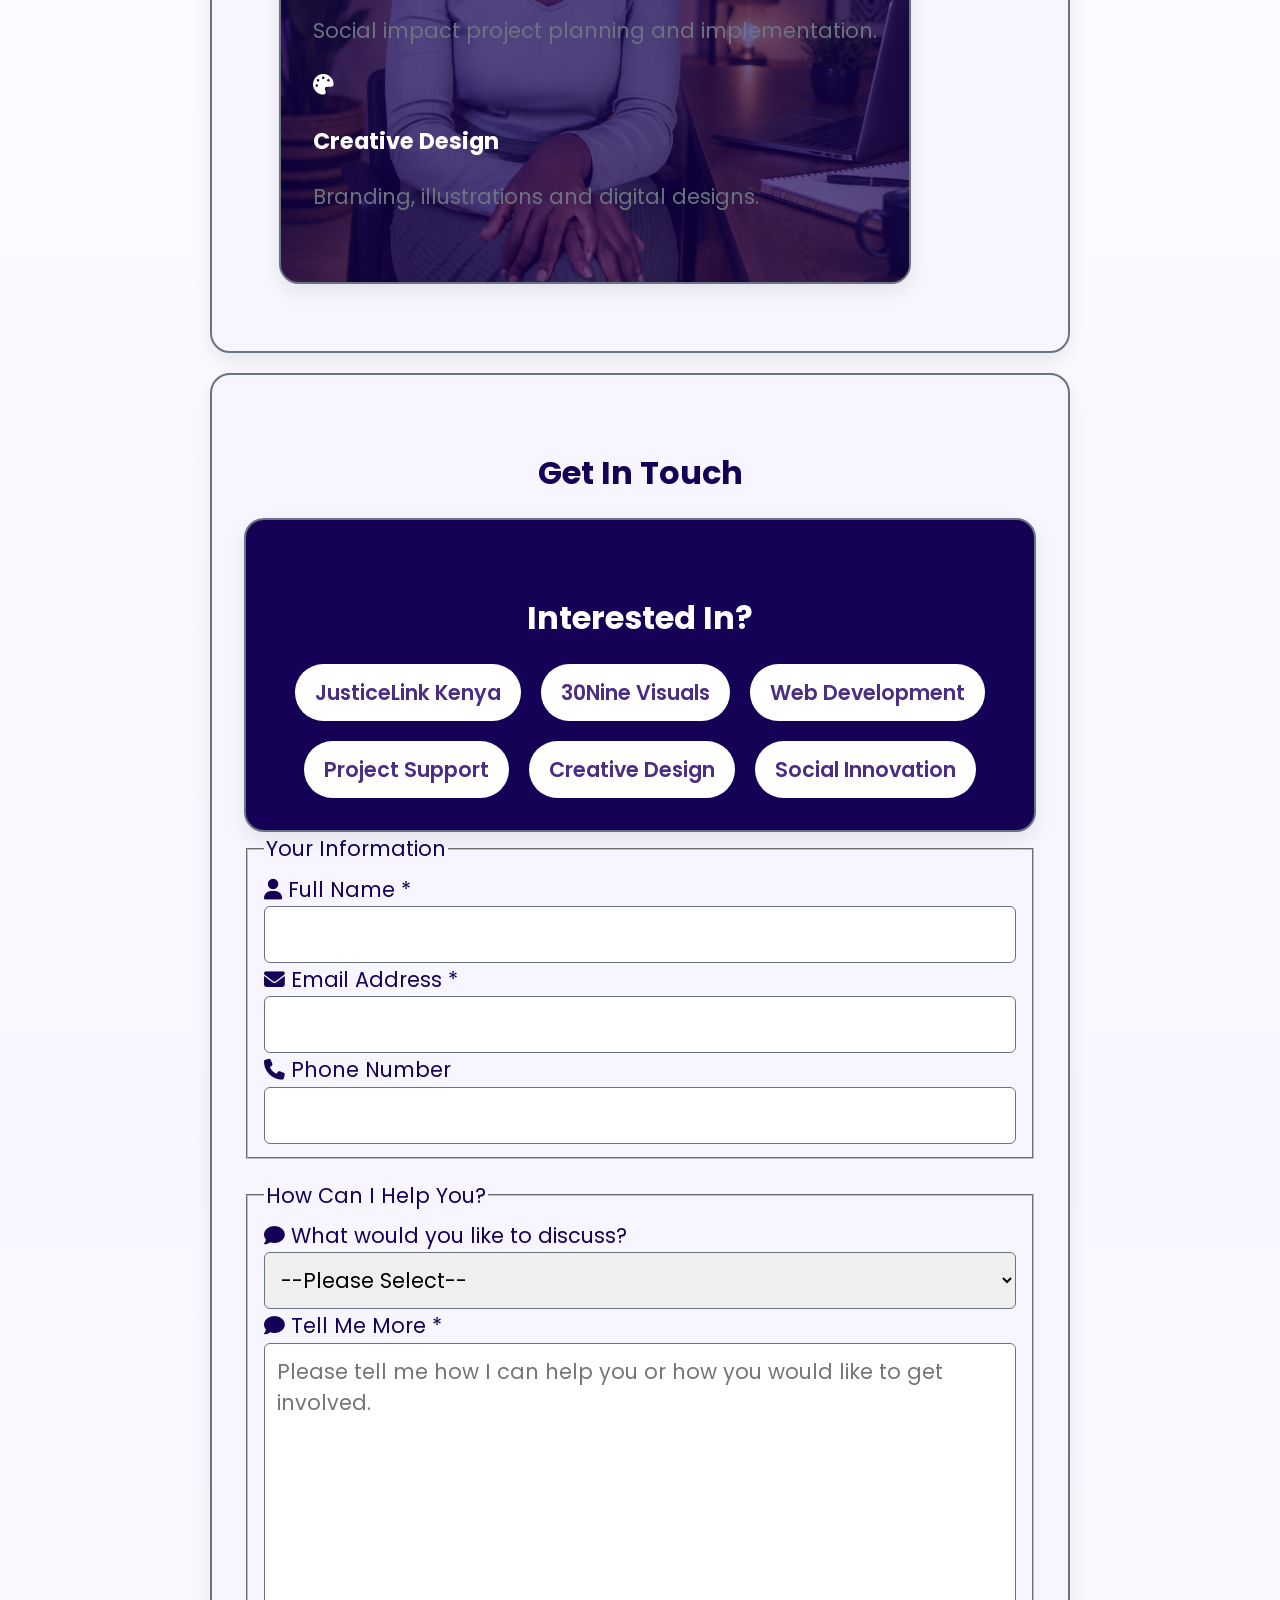
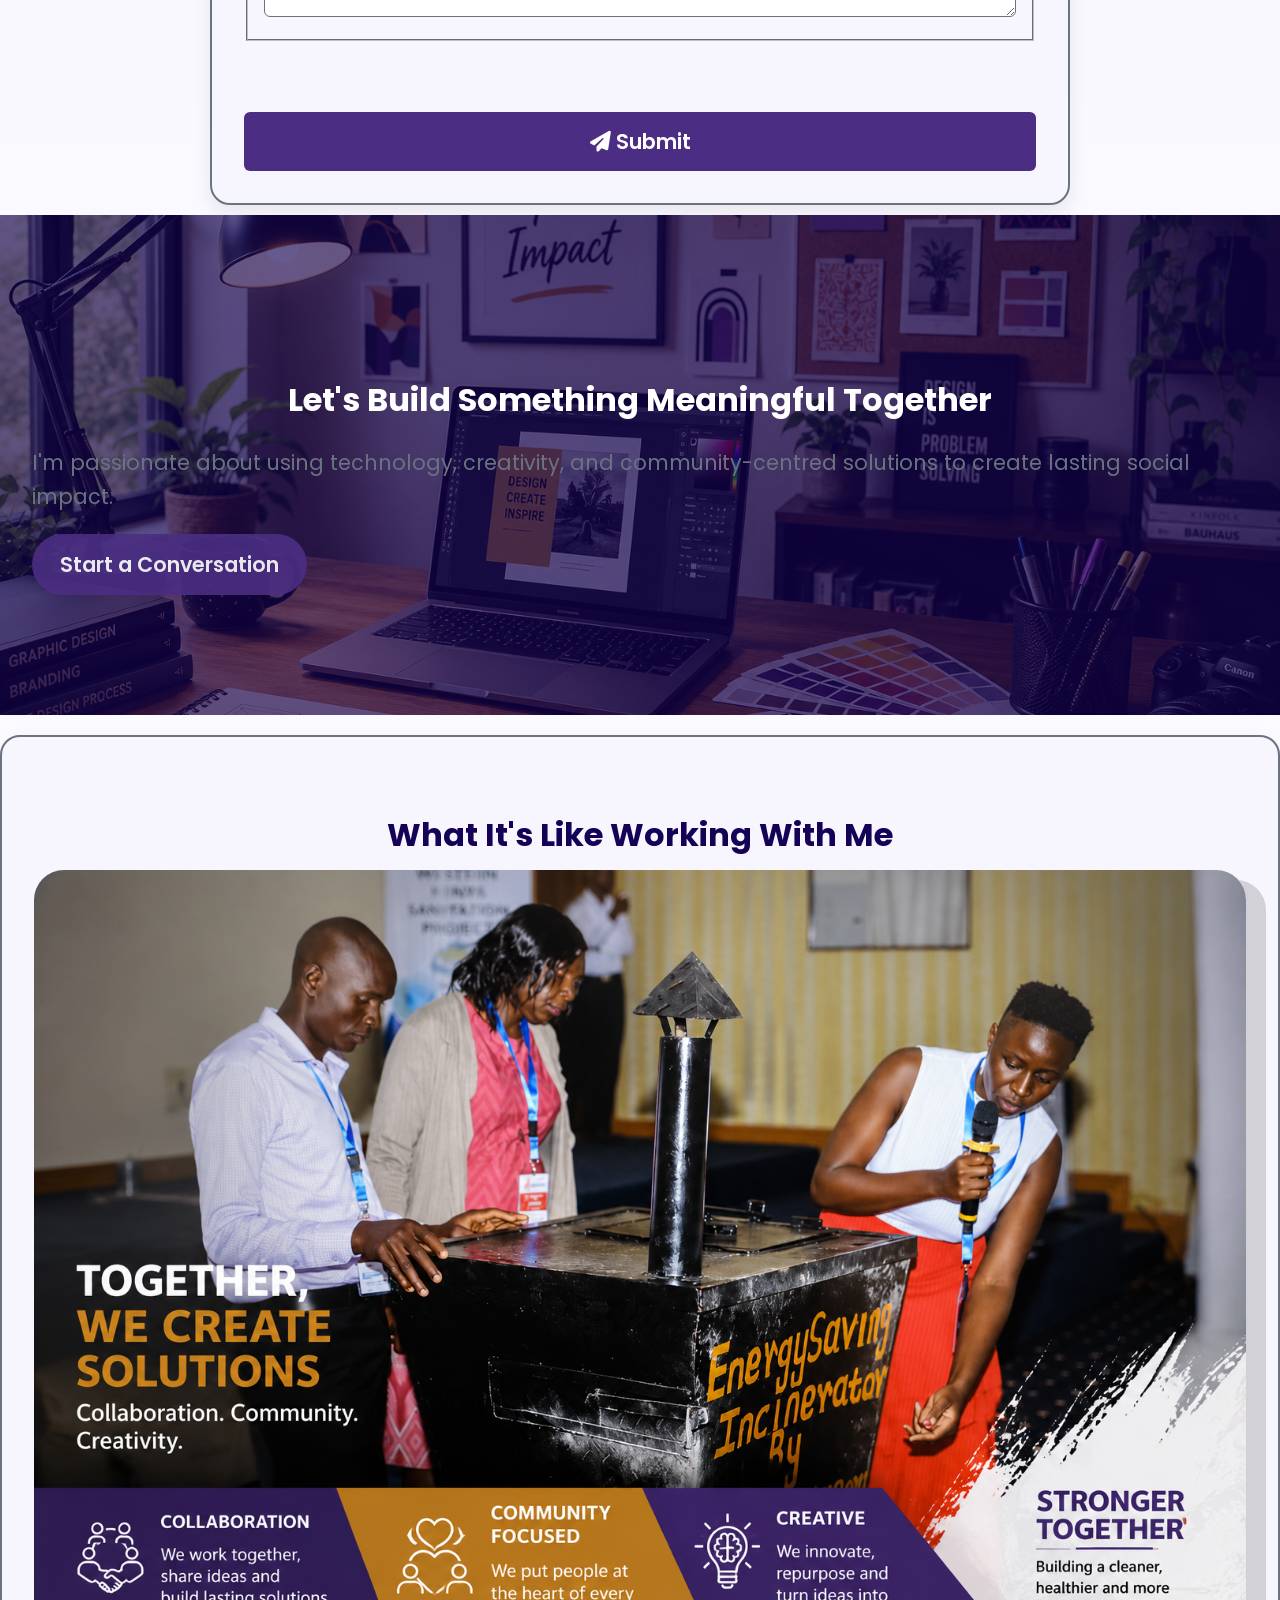
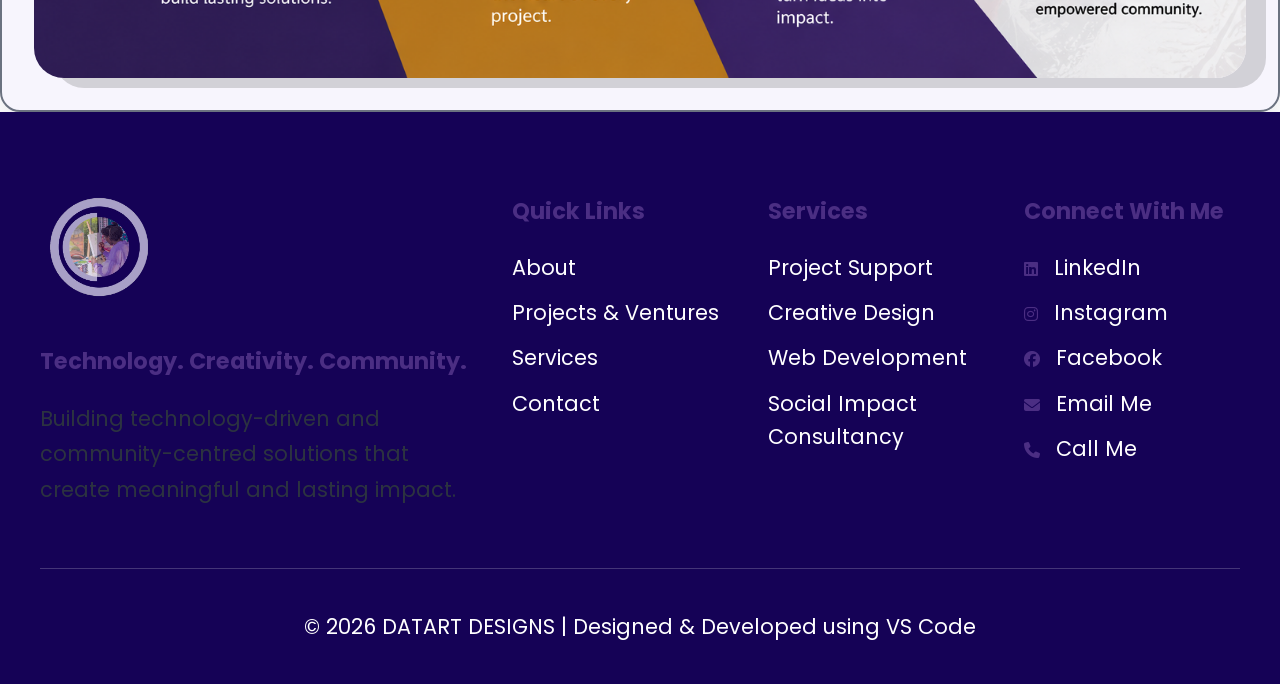
==== commit ce832269: "Replace Home with About in quick links" ====
--- a/contact.html
+++ b/contact.html
@@ -124,7 +124,7 @@
         </div>
         <div class="footer-column">
           <h3>Quick Links</h3>
-          <ul><li><a href="index.html">Home</a></li><li><a href="portfolio.html">Projects & Ventures</a></li><li><a href="services.html">Services</a></li><li><a href="contact.html">Contact</a></li></ul>
+          <ul><li><a href="index.html">About</a></li><li><a href="portfolio.html">Projects & Ventures</a></li><li><a href="services.html">Services</a></li><li><a href="contact.html">Contact</a></li></ul>
         </div>
         <div class="footer-column">
           <h3>Services</h3>
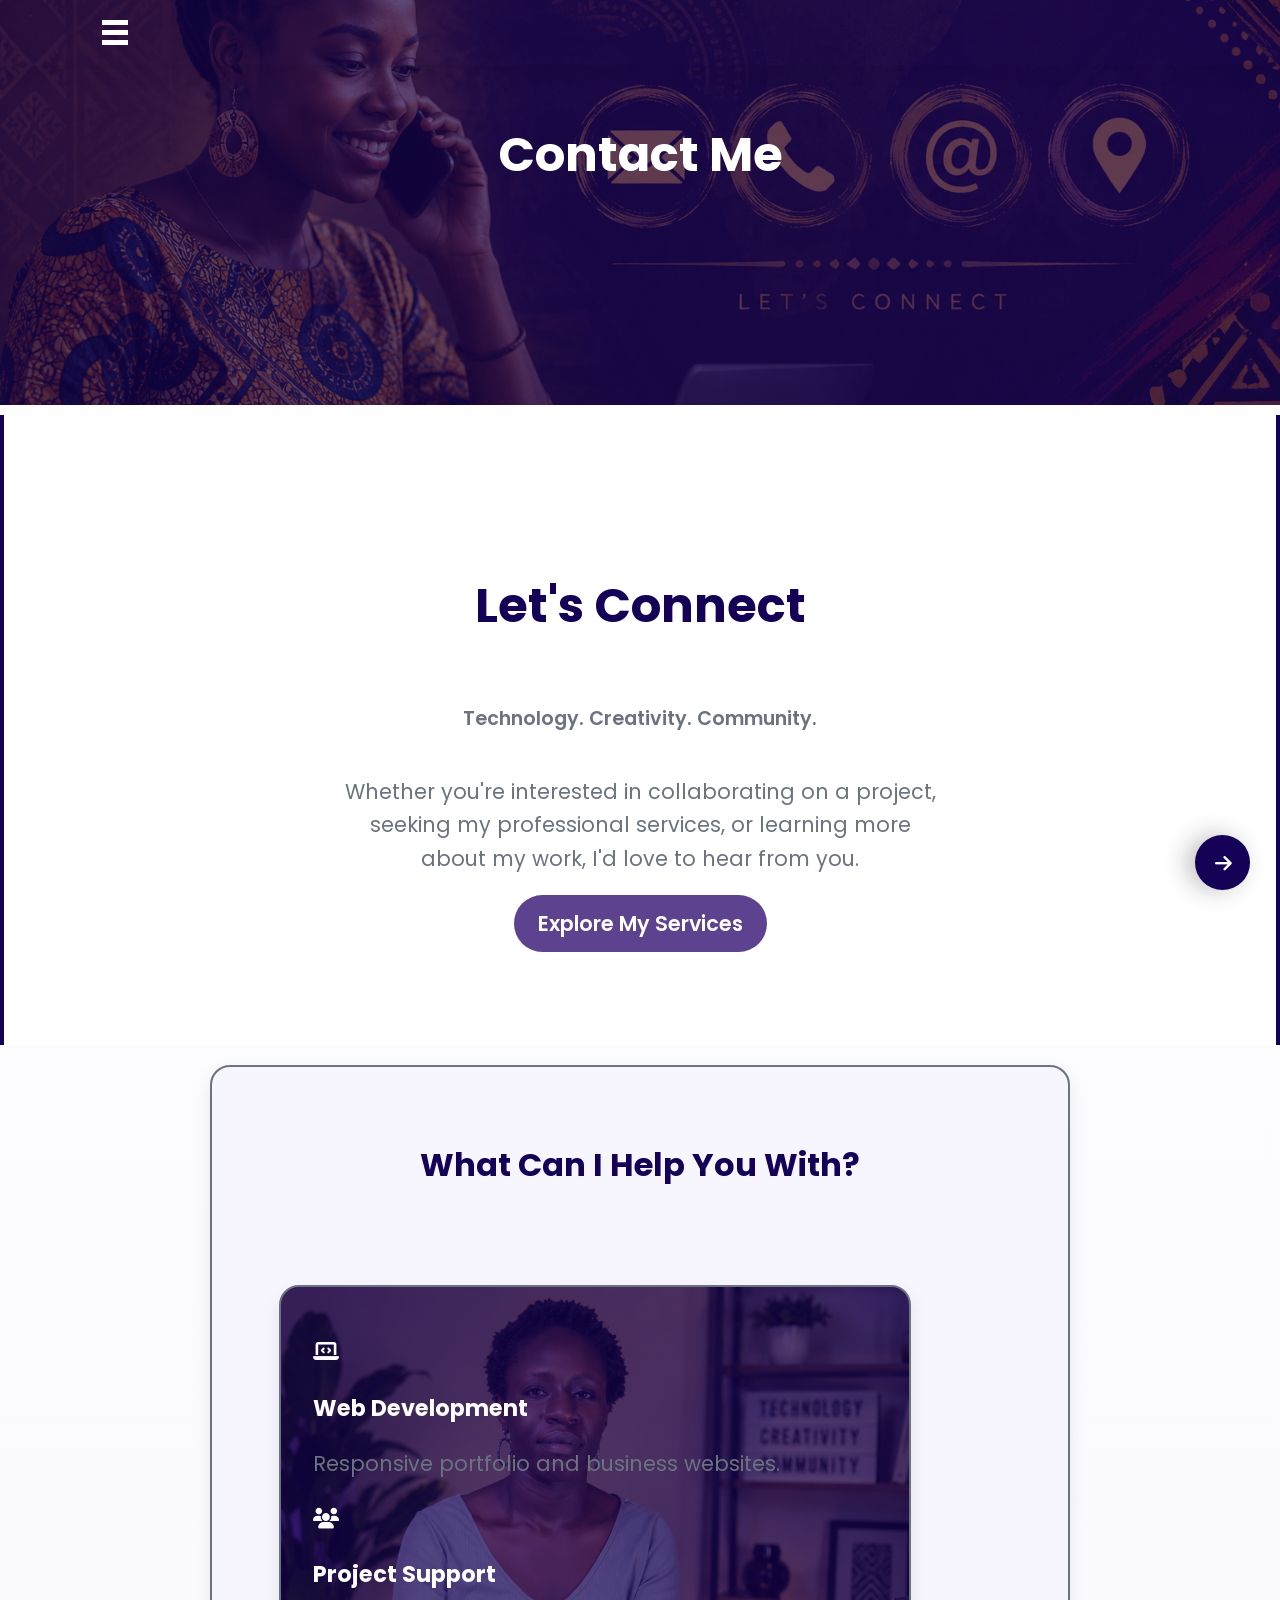
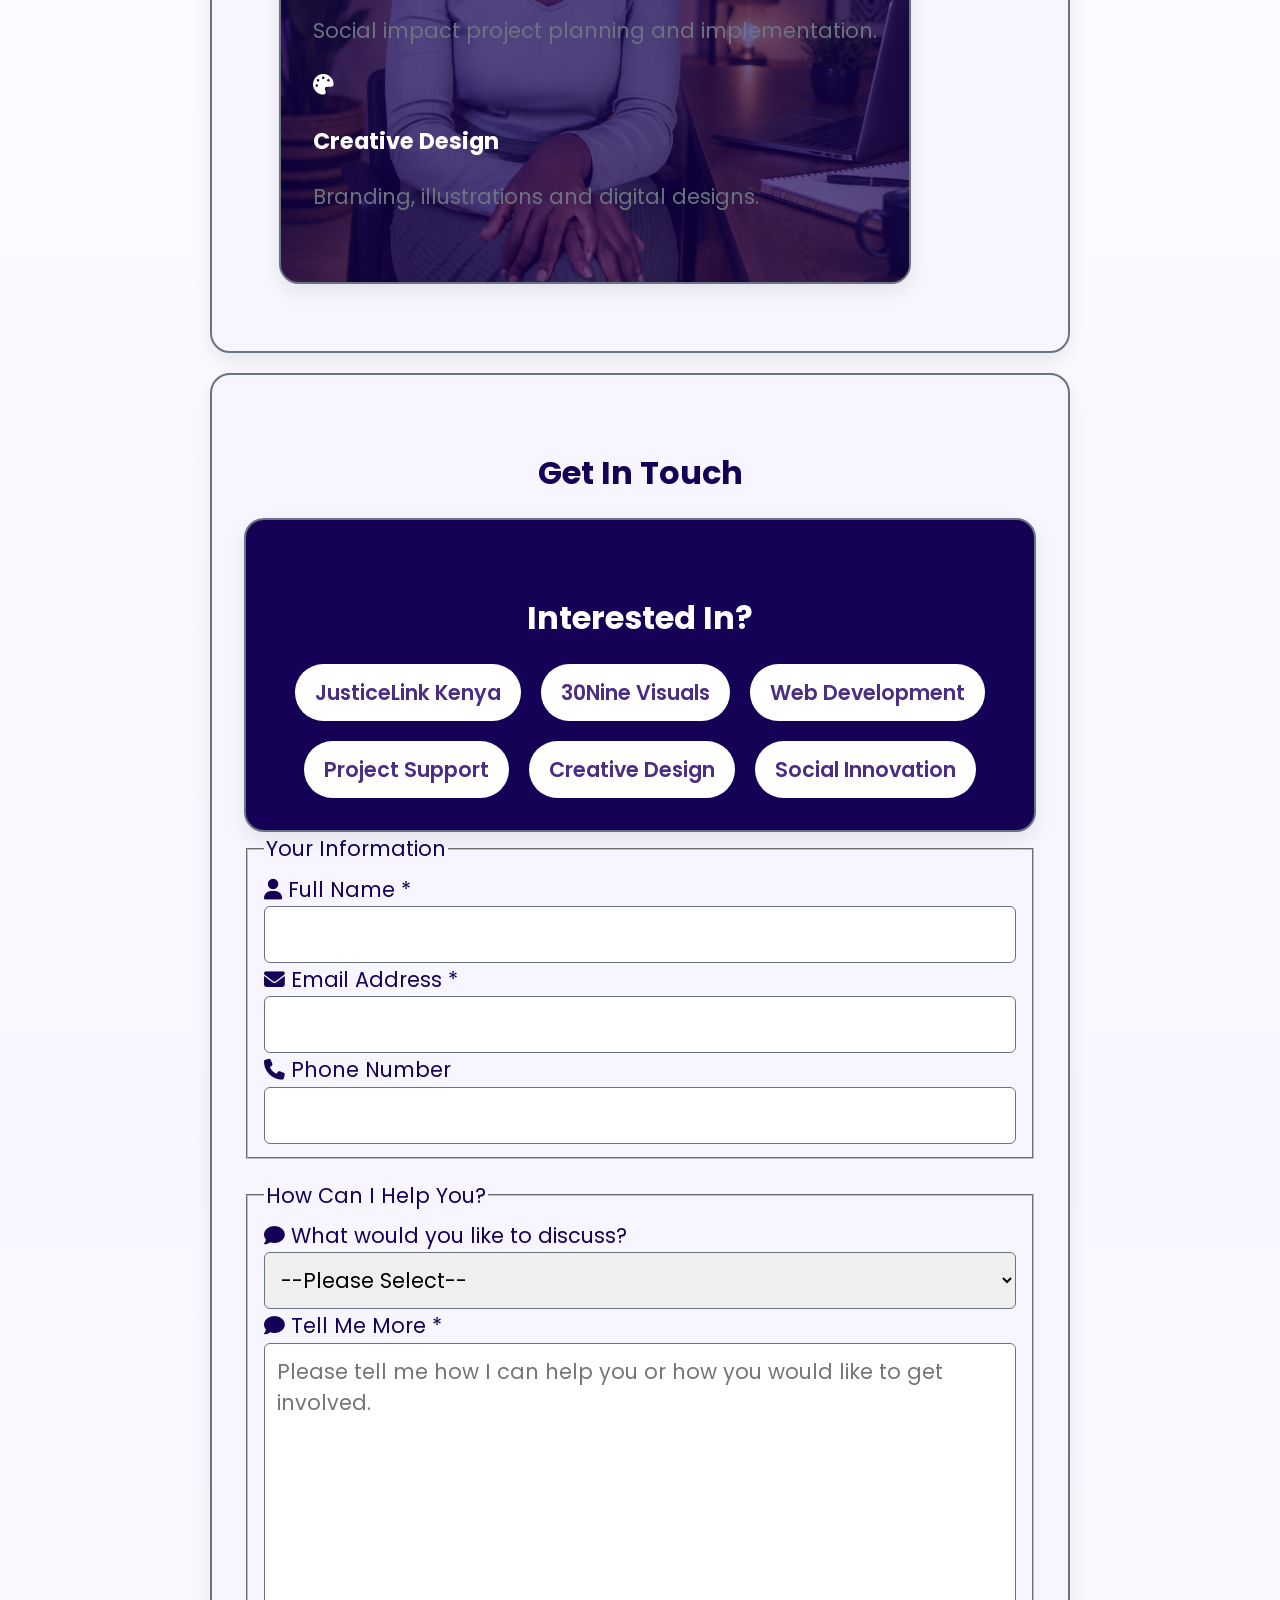
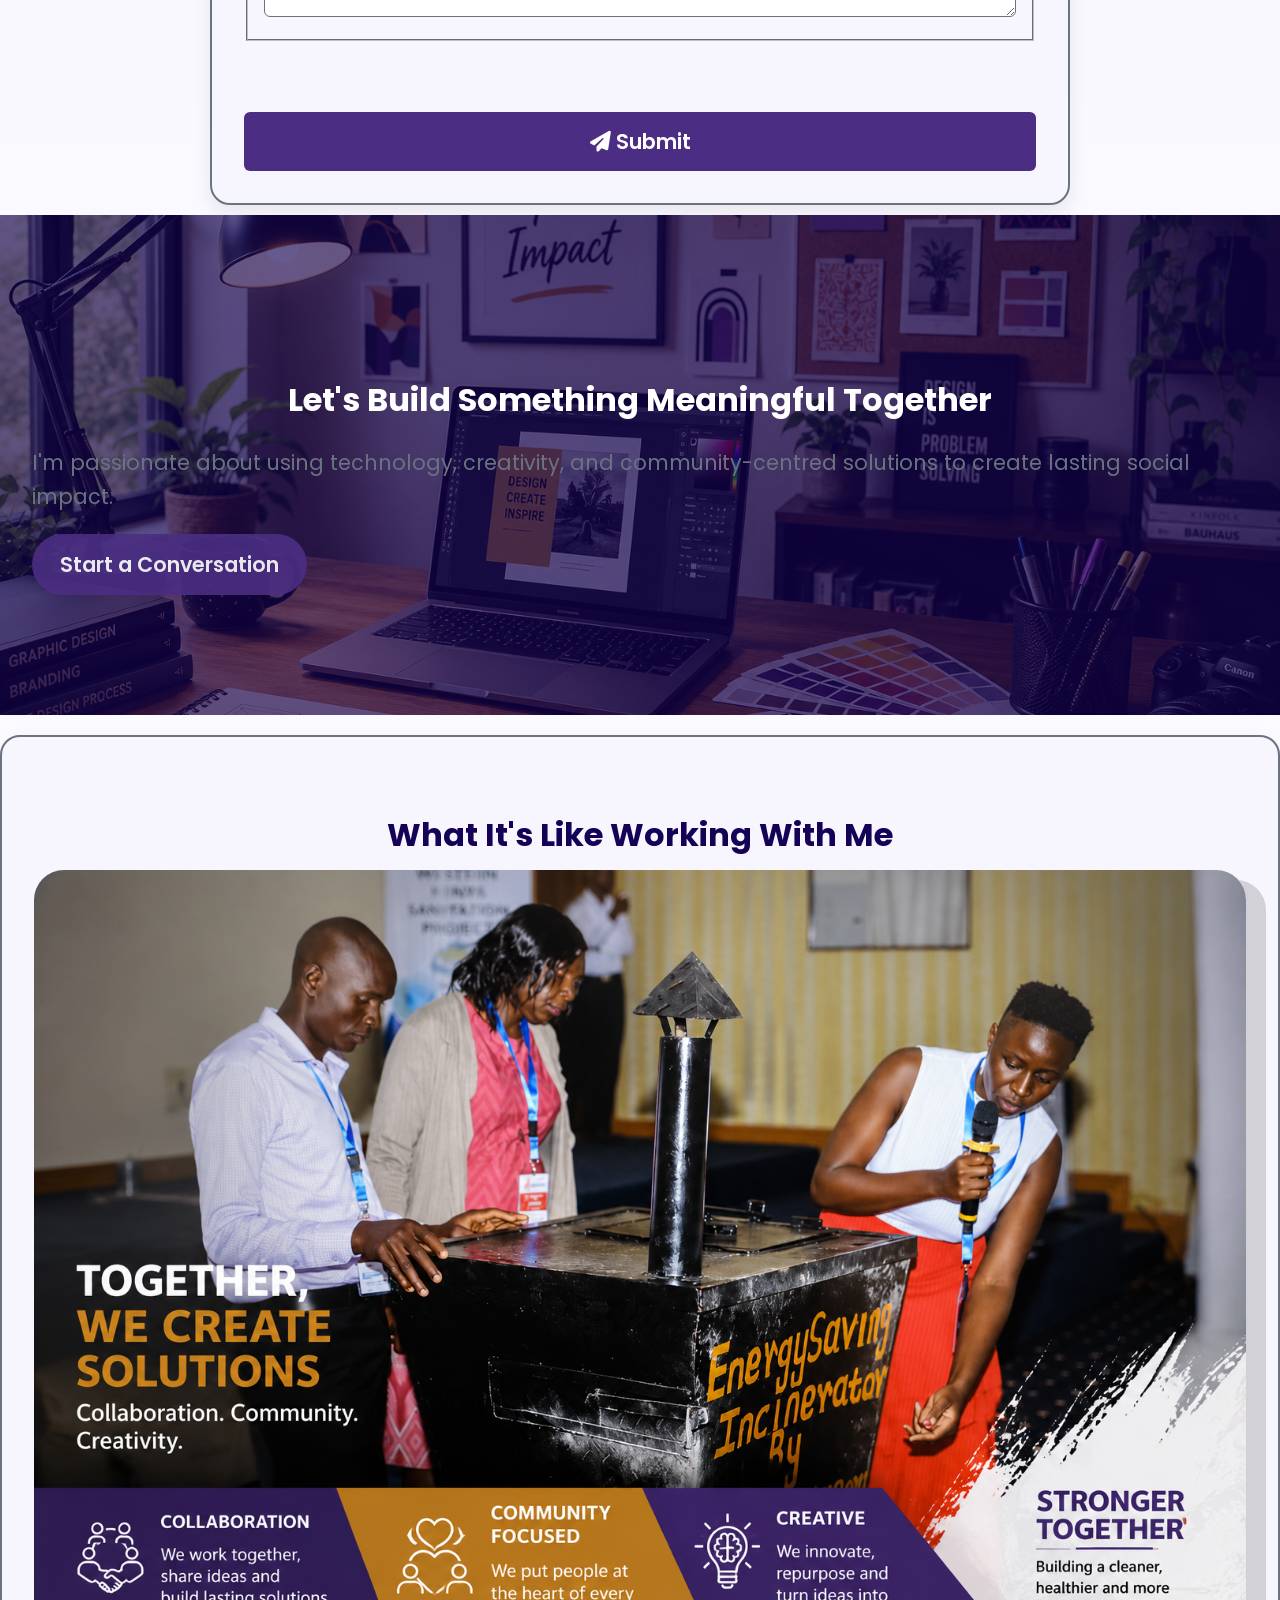
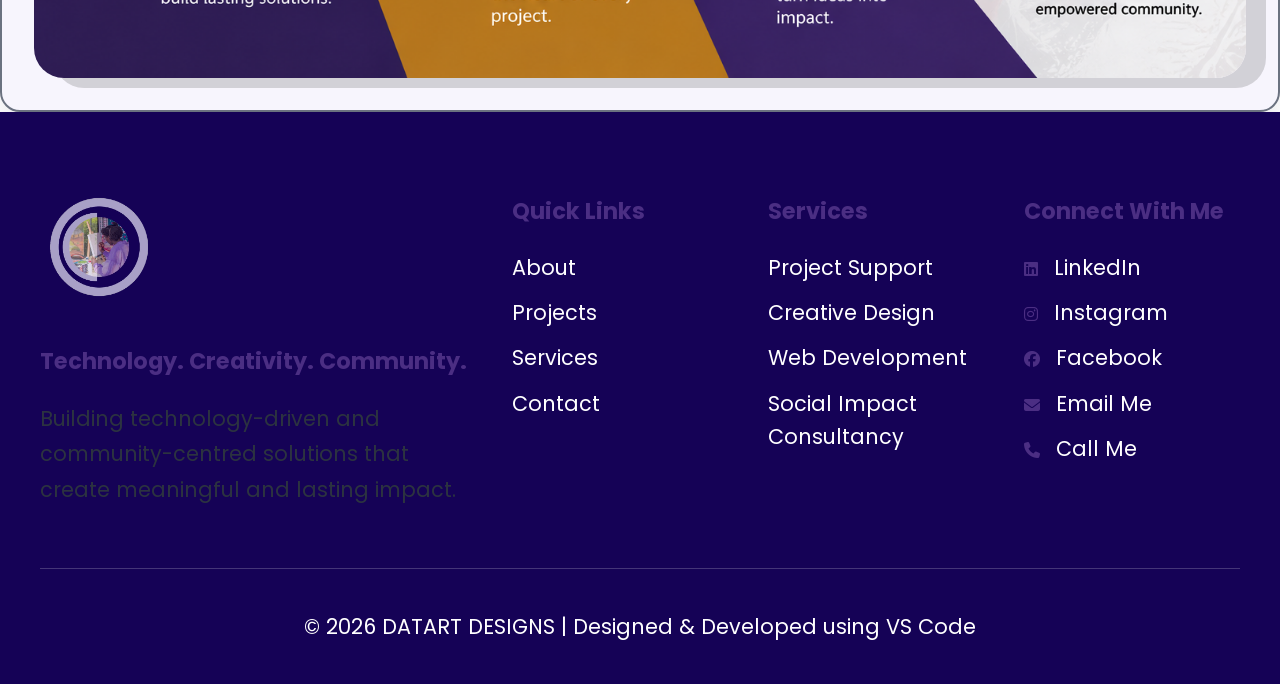
==== commit 16454e27: "Rename Projects & Ventures quick link to Projects" ====
--- a/contact.html
+++ b/contact.html
@@ -124,7 +124,7 @@
         </div>
         <div class="footer-column">
           <h3>Quick Links</h3>
-          <ul><li><a href="index.html">About</a></li><li><a href="portfolio.html">Projects & Ventures</a></li><li><a href="services.html">Services</a></li><li><a href="contact.html">Contact</a></li></ul>
+          <ul><li><a href="index.html">About</a></li><li><a href="portfolio.html">Projects</a></li><li><a href="services.html">Services</a></li><li><a href="contact.html">Contact</a></li></ul>
         </div>
         <div class="footer-column">
           <h3>Services</h3>
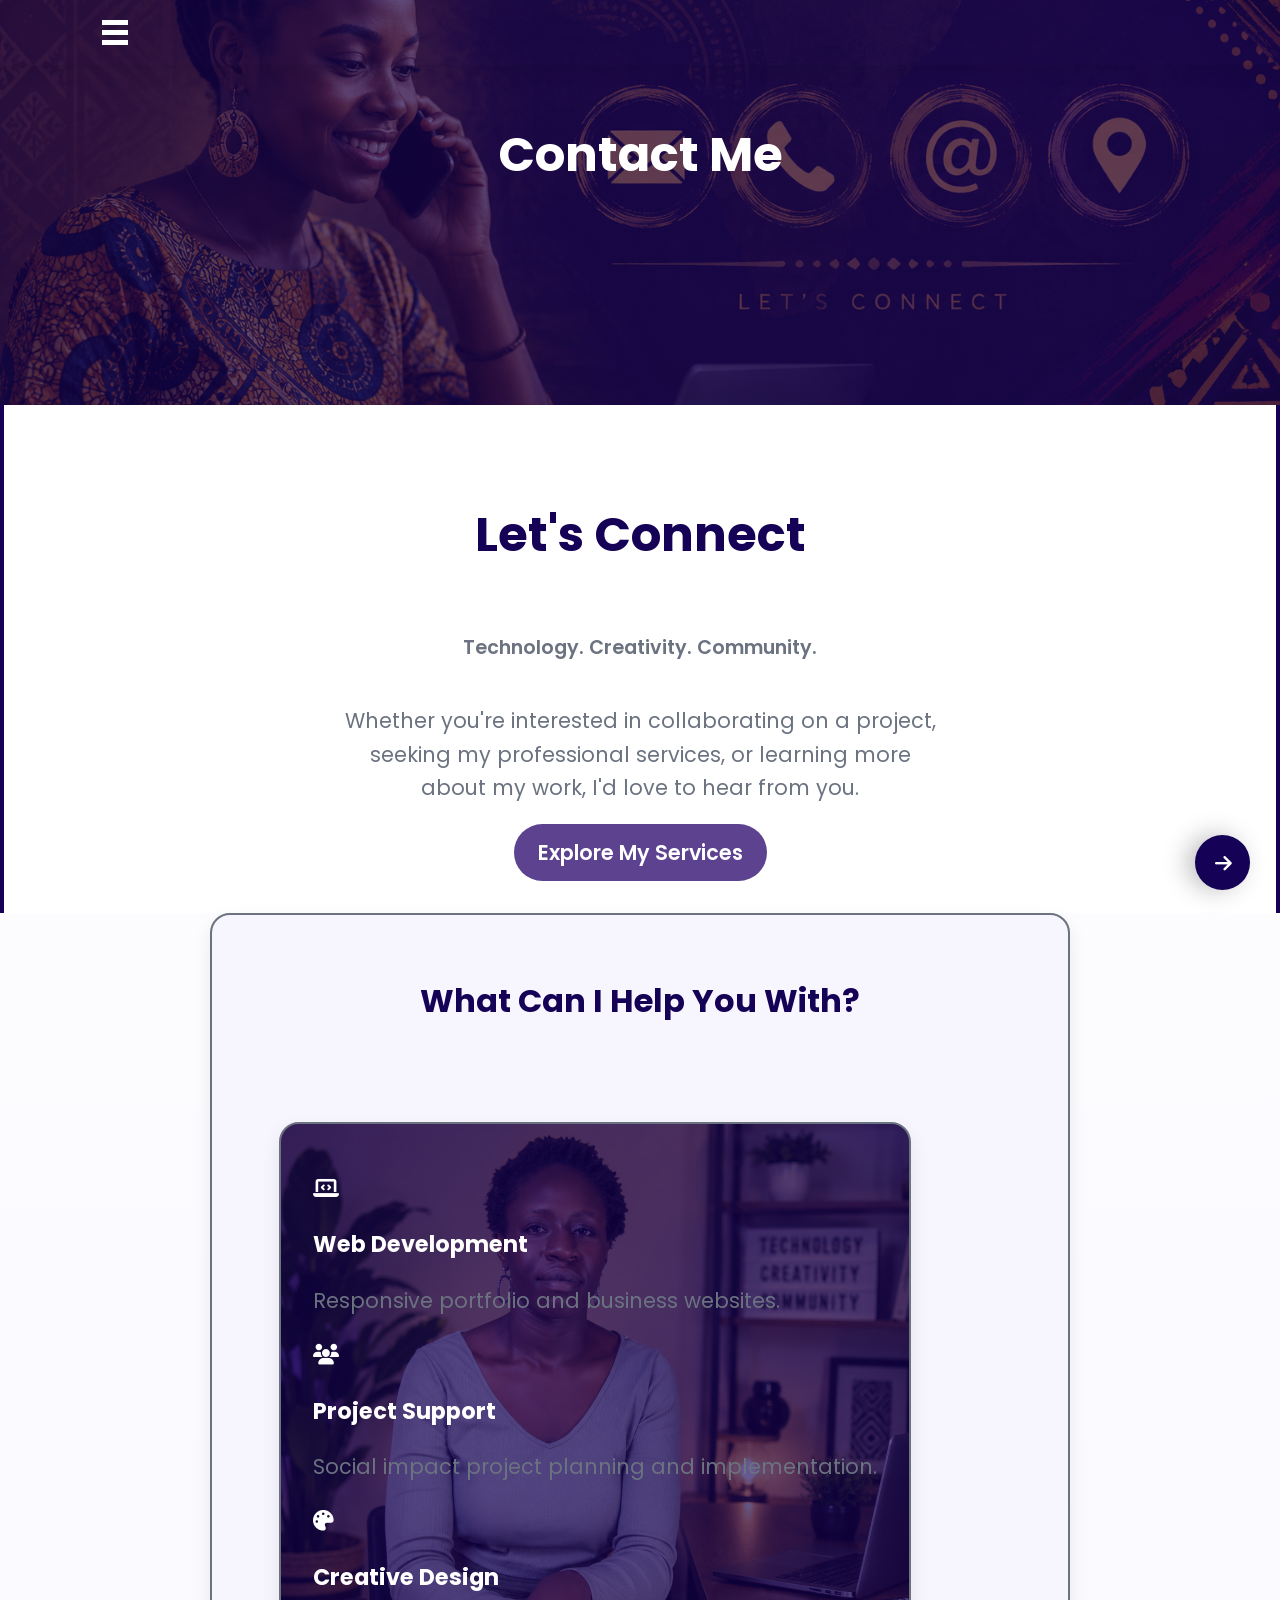
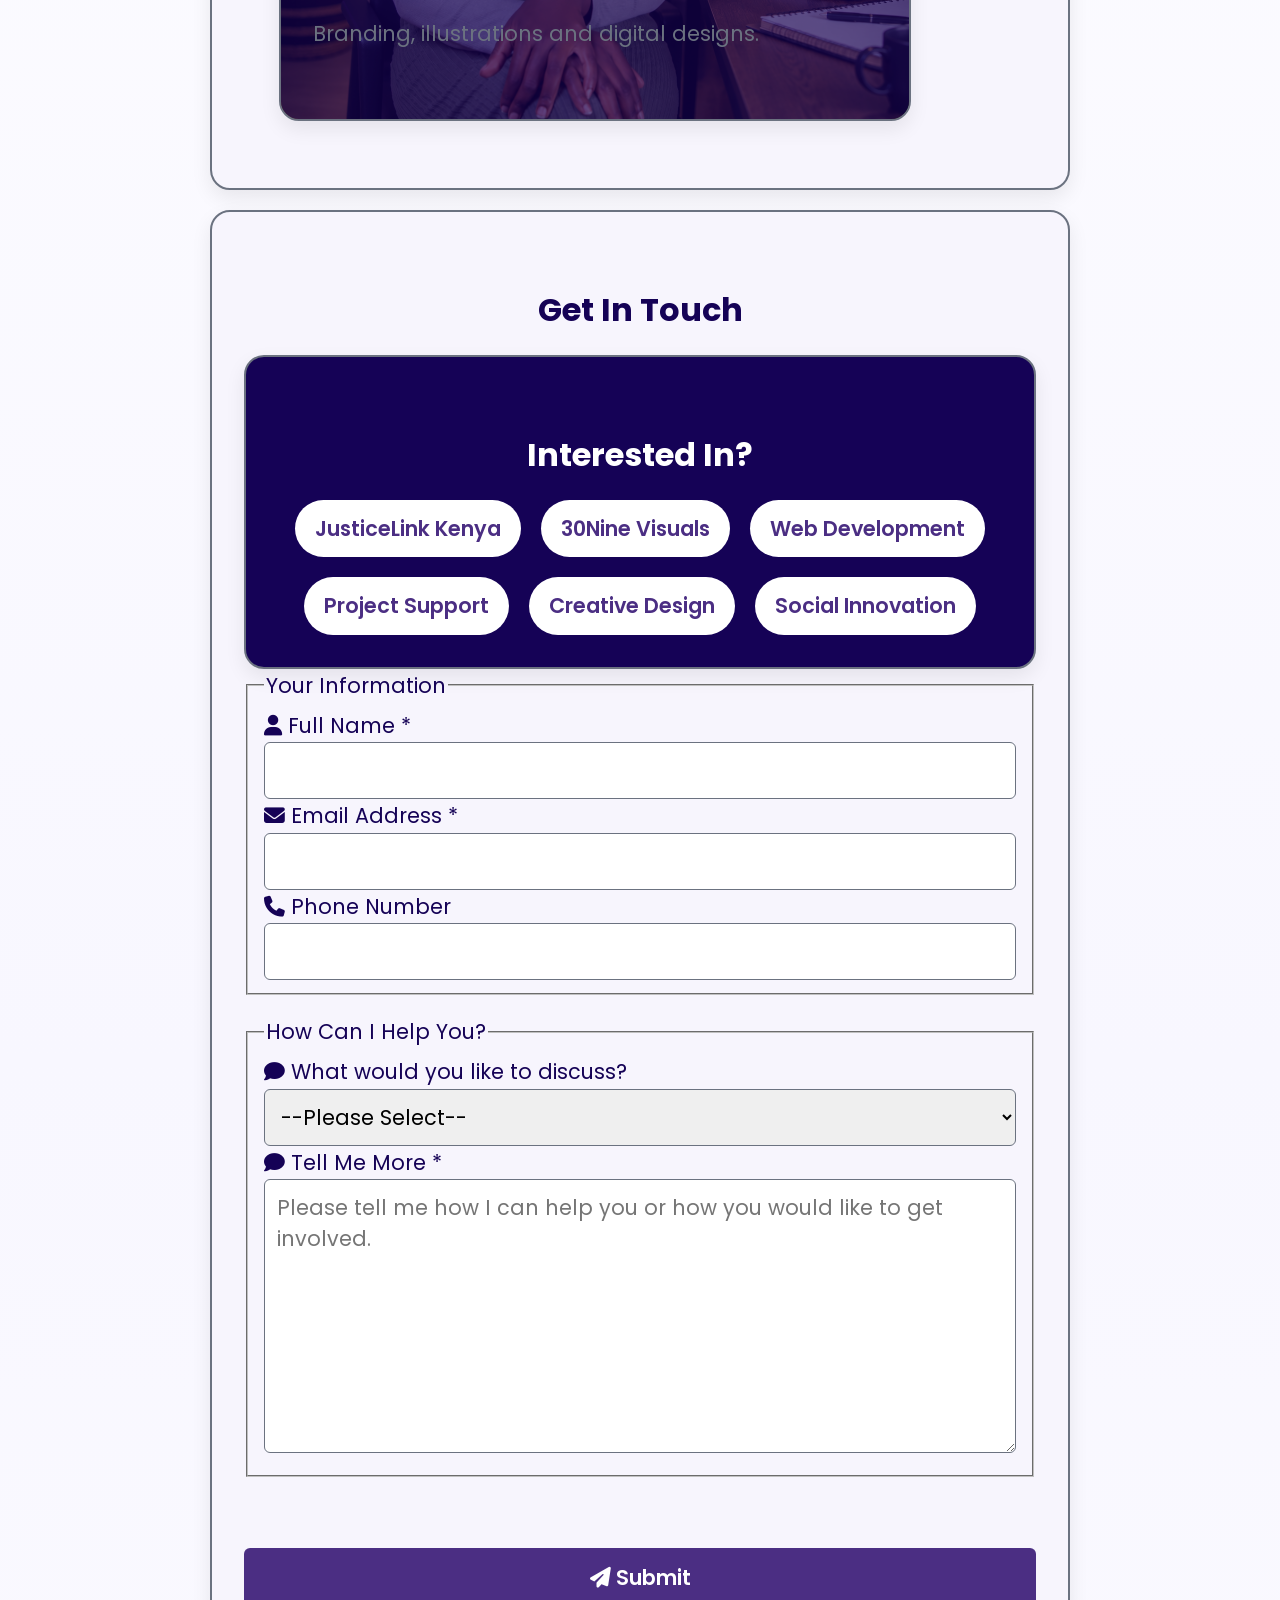
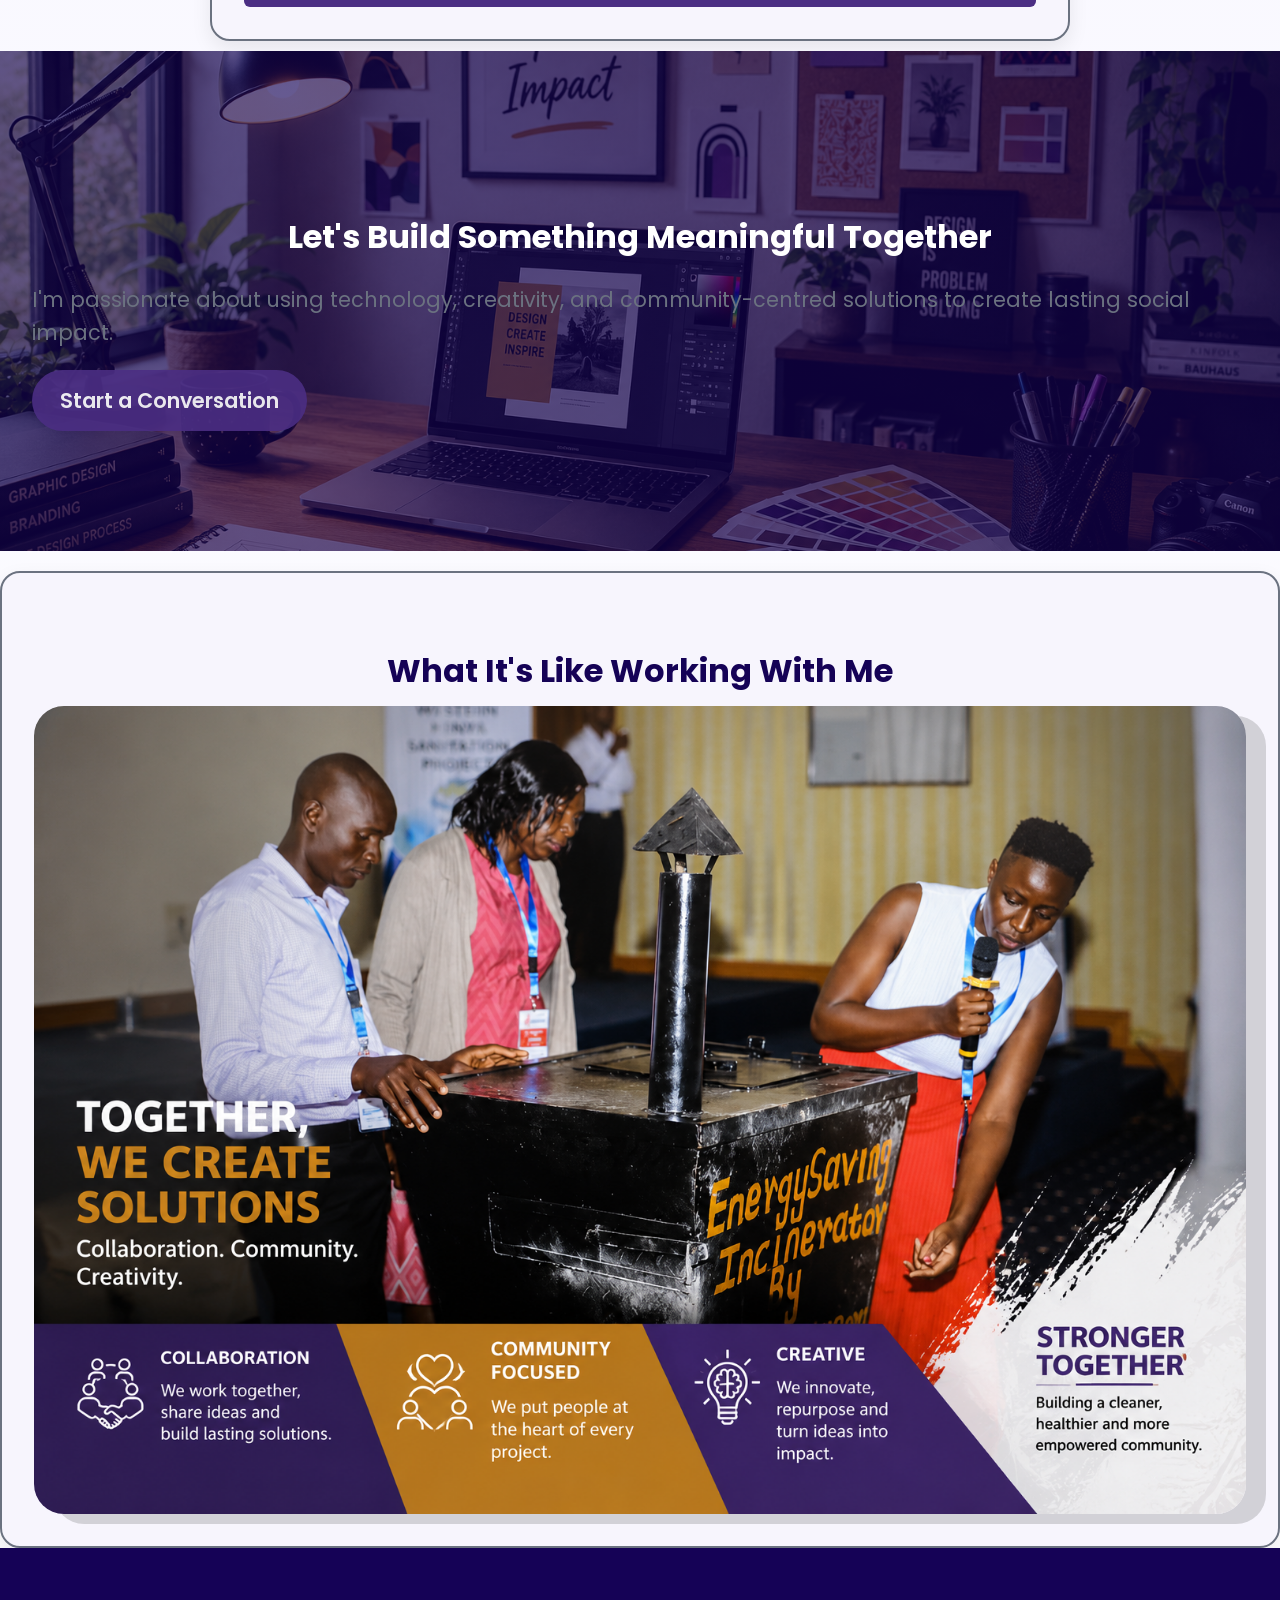
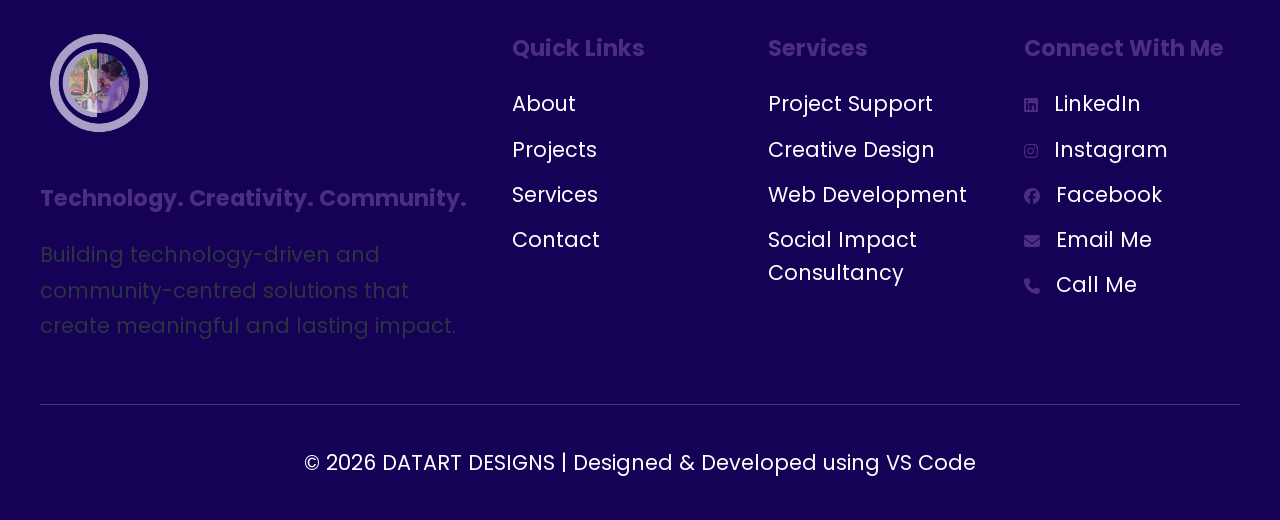
==== commit 0dea401c: "Reduce spacing on contact page hero and next section" ====
--- a/contact.html
+++ b/contact.html
@@ -16,9 +16,27 @@
     <link rel="stylesheet" href="https://cdnjs.cloudflare.com/ajax/libs/font-awesome/6.7.2/css/all.min.css" />
     <link rel="stylesheet" href="styles.css" />
     <style>
-      /* Contact page: reduce the large gap below the navigation/hero image. */
+      /* Reduce space below the navigation header */
       .contact-hero {
         min-height: 45vh;
+      }
+
+      /* Reduce excess space around the contact introduction */
+      .hero.hero-contact {
+        min-height: auto;
+        padding: 2rem 1.5rem;
+        margin-bottom: 0;
+      }
+
+      /* Remove the extra top spacing before the next card */
+      .hero.hero-contact + section {
+        margin-top: 0;
+        padding-top: 1.25rem;
+      }
+
+      /* Remove extra top padding inside main on this page */
+      main {
+        padding-top: 0;
       }
     </style>
   </head>
@@ -29,7 +47,7 @@
         <ul class="nav-links">
           <li><a href="index.html">About</a></li>
           <li><a href="services.html">Services</a></li>
-          <li><a href="portfolio.html">Projects & Ventures</a></li>
+          <li><a href="portfolio.html">Projects</a></li>
           <li><a href="contact.html">Contact</a></li>
         </ul>
       </nav>
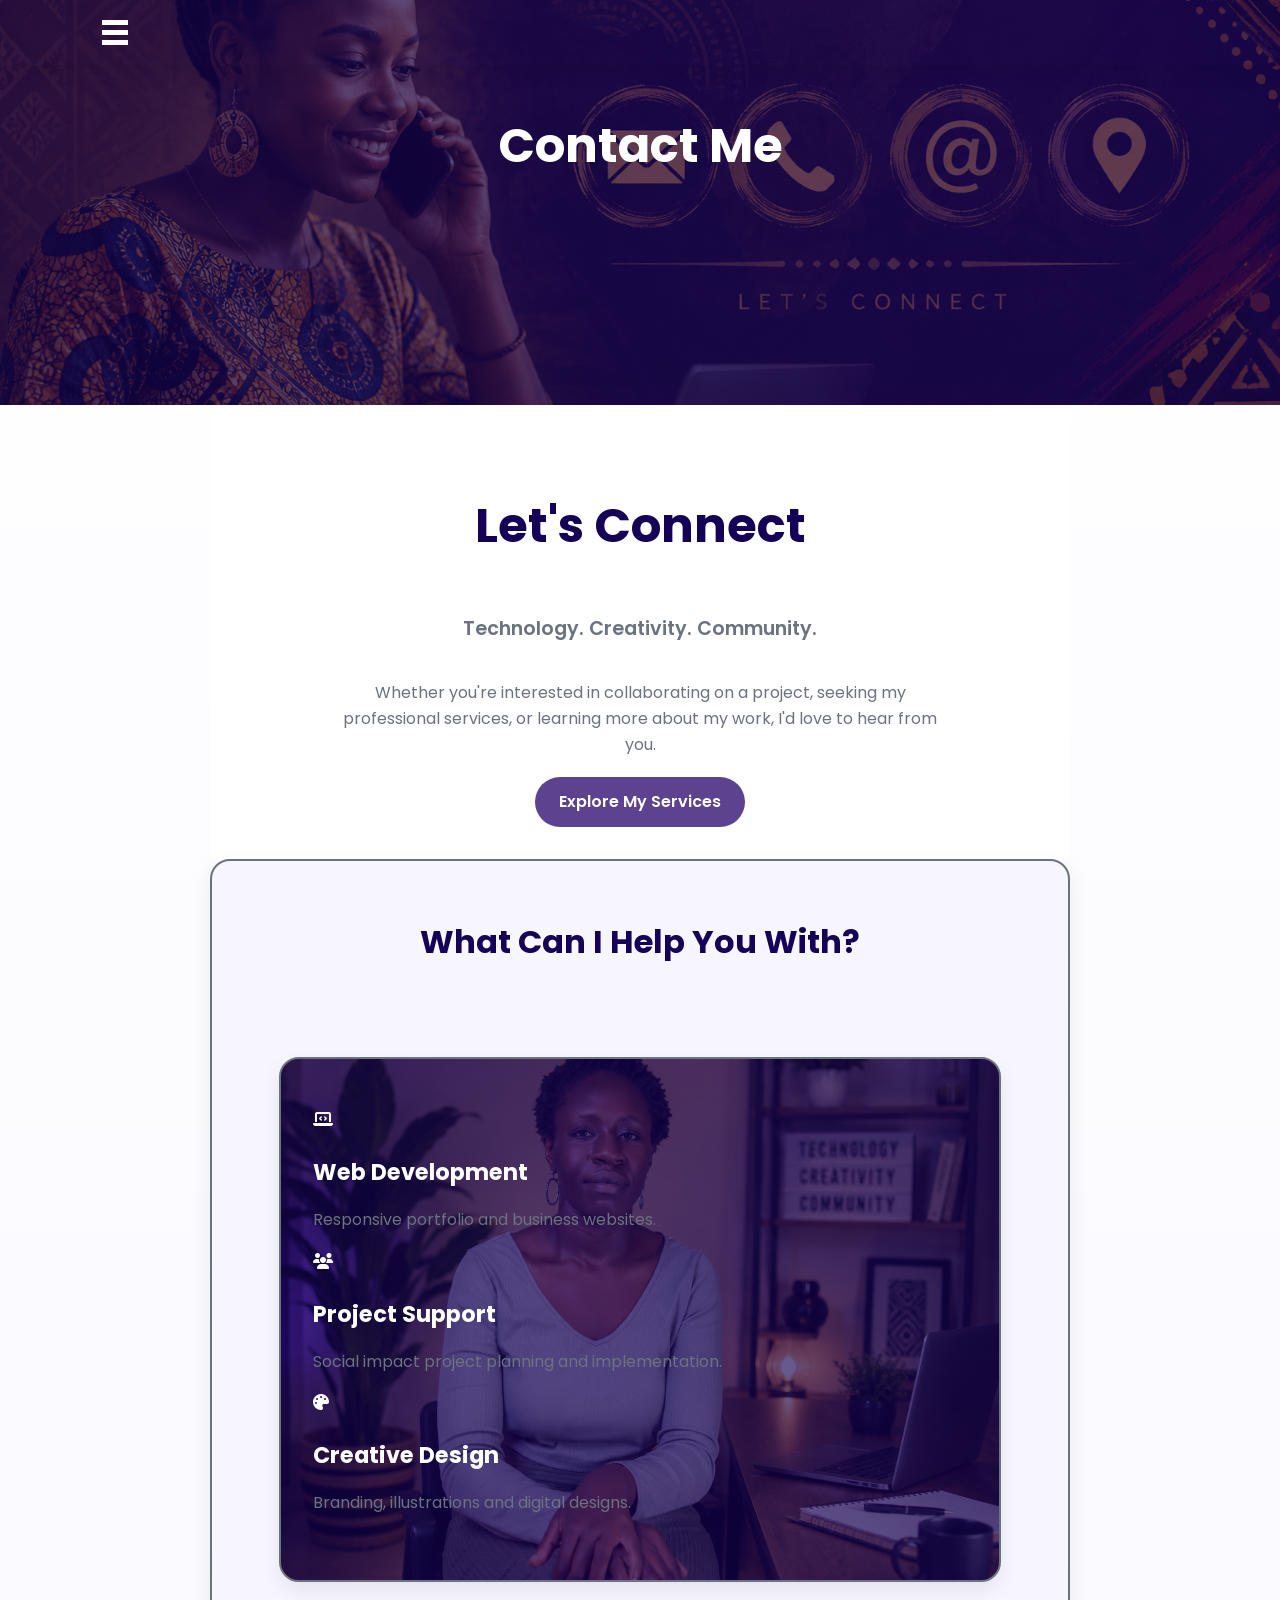
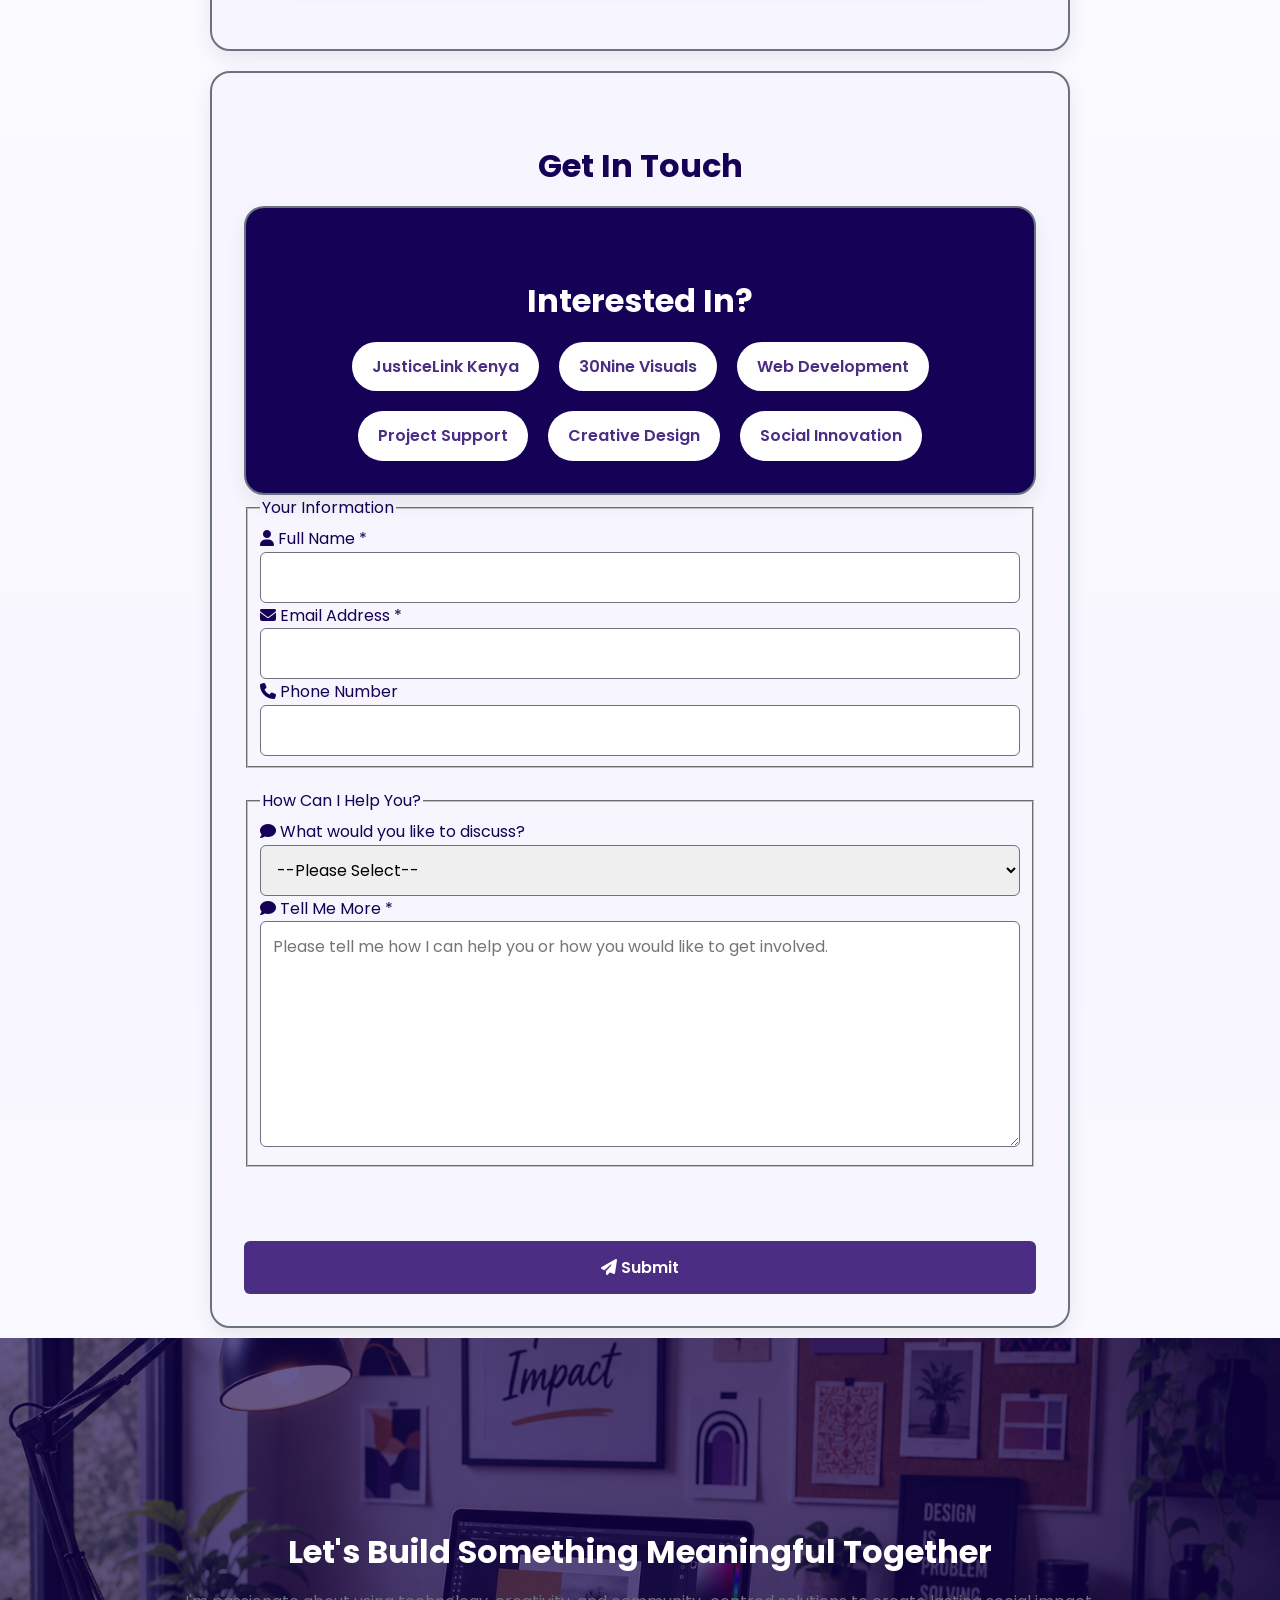
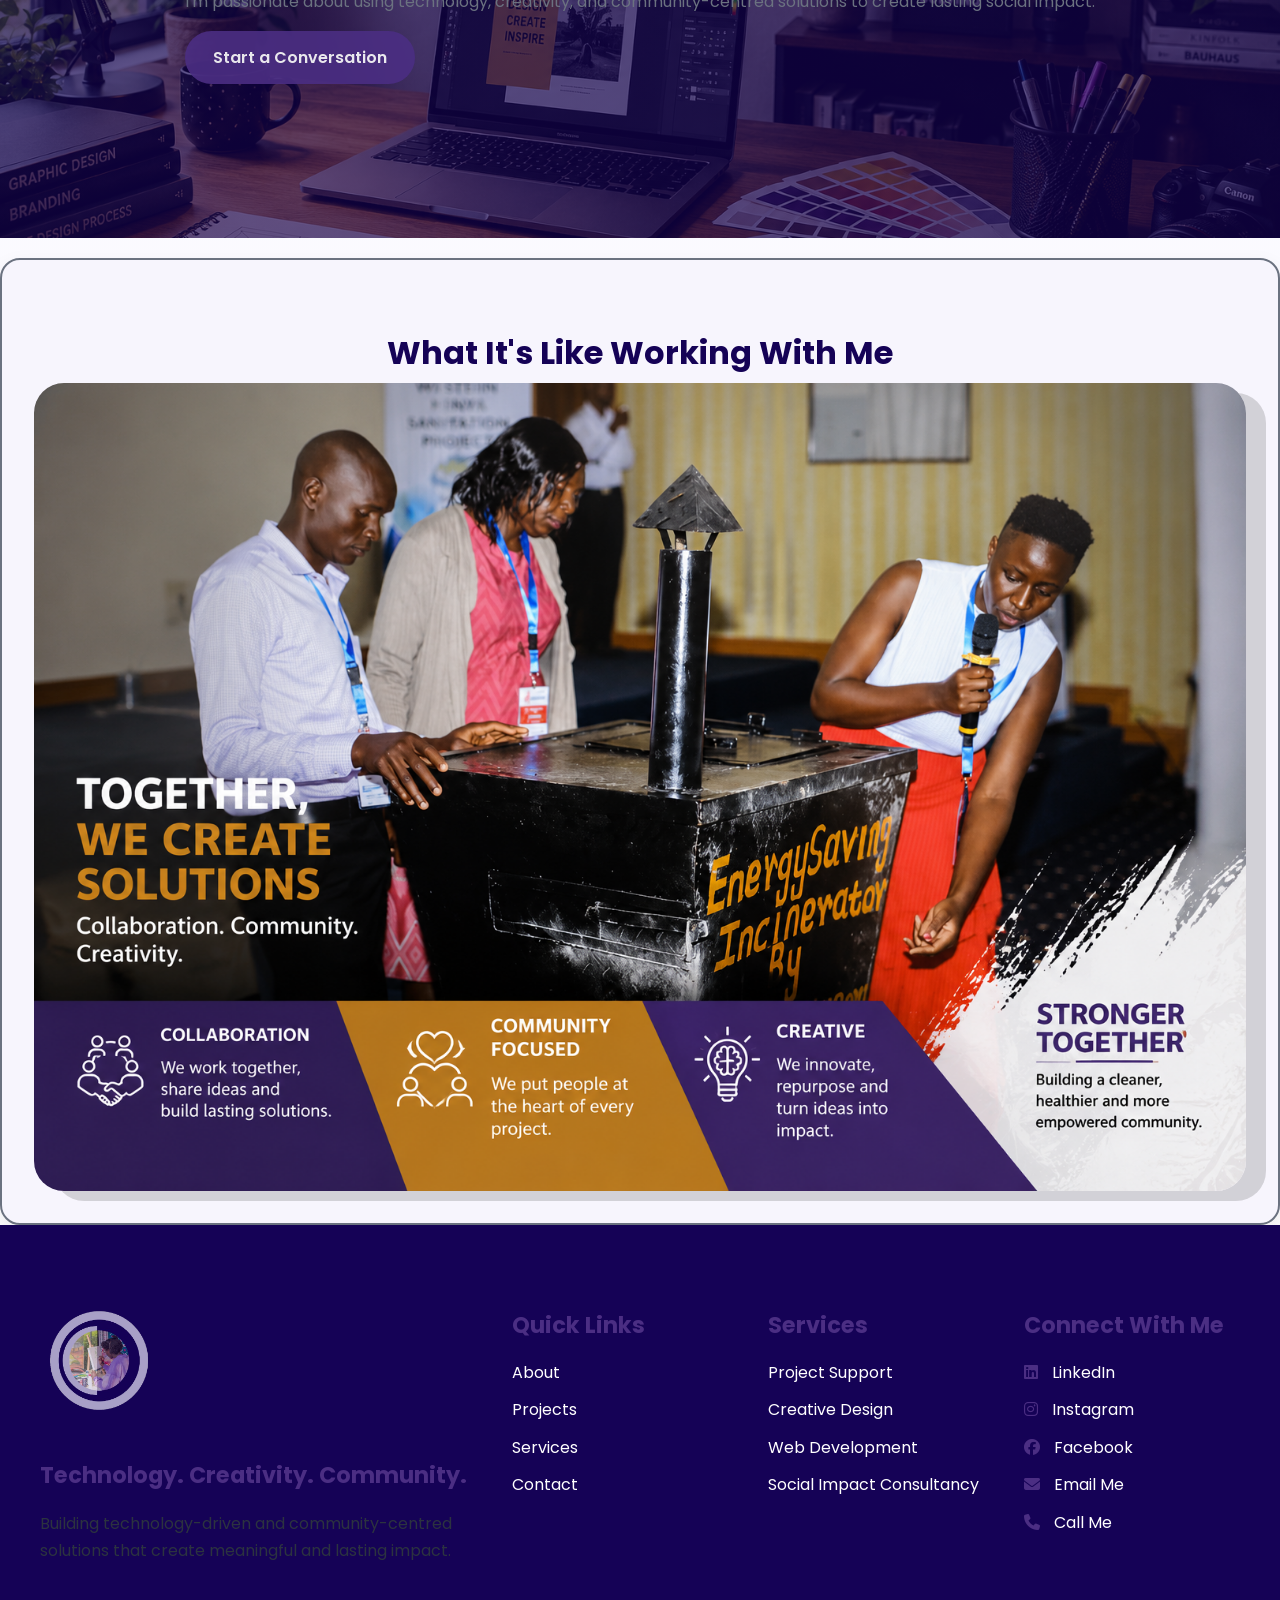
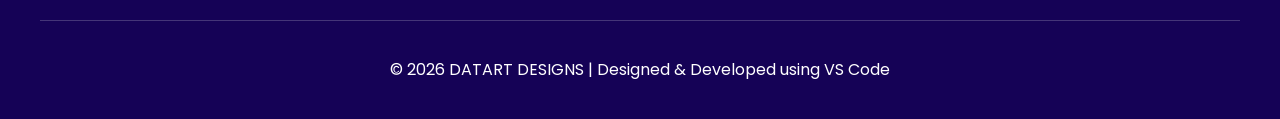
==== commit 95b99d8f: "Improve image loading performance" ====
--- a/contact.html
+++ b/contact.html
@@ -86,7 +86,7 @@
             <span class="skill-badge">Social Innovation</span>
           </div>
         </section>
-        <form action="#" method="post">
+        <form action="https://formspree.io/f/xkjolpag" method="POST">
           <fieldset>
             <legend>Your Information</legend>
             <label for="full-name"><i class="fa-solid fa-user"></i> Full Name *</label>
@@ -129,14 +129,14 @@
     <section class="reveal card">
       <h2>What It's Like Working With Me</h2>
       <div class="working-image">
-        <img src="images/WHAT ITS LIKE WORKING WITH ME.png" alt="Deborah facilitating a community workshop" class="lightbox-trigger" loading="lazy" />
+        <img src="images/WHAT ITS LIKE WORKING WITH ME.png" alt="Deborah facilitating a community workshop" class="lightbox-trigger" loading="lazy" decoding="async" />
       </div>
     </section>
 
     <footer>
       <div class="footer-container">
         <div class="footer-brand">
-          <img src="images/MY PORTFOLIO LOGO.png" alt="Deborah Andanje Logo" class="footer-logo" />
+          <img src="images/MY PORTFOLIO LOGO.png" alt="Deborah Andanje Logo" class="footer-logo" loading="lazy" decoding="async" />
           <h3>Technology. Creativity. Community.</h3>
           <p>Building technology-driven and community-centred solutions that create meaningful and lasting impact.</p>
         </div>
--- a/styles.css
+++ b/styles.css
@@ -806,7 +806,7 @@
 
 .stats-grid{
 
-    display:flex;
+    display: grid;
 
     grid-template-columns:repeat(auto-fit,minmax(220px,1fr));
 
@@ -1026,7 +1026,7 @@
 
 /* Projects showcase */
 .projects-grid {
-    display:flex;
+    display: grid;
 
     grid-template-columns:repeat(auto-fit,minmax(220px,1fr));
 
@@ -1691,4 +1691,134 @@
     height: 140px;
   }
 
-}
+}
+
+/* Responsive layout, readability, and accessibility refinements */
+@media (min-width: 769px) {
+    .stats-grid {
+        grid-template-columns: repeat(auto-fit, minmax(220px, 1fr));
+    }
+
+    .projects-grid {
+        grid-template-columns: repeat(auto-fit, minmax(260px, 1fr));
+    }
+}
+
+/* Keep body copy comfortable to read while preserving the existing heading scale. */
+body {
+    font-size: 1rem;
+}
+
+p,
+li,
+a,
+label,
+input,
+textarea,
+select,
+button {
+    font-size: 1rem;
+}
+
+h1 {
+    font-size: clamp(2rem, 4vw, 3rem);
+    line-height: 1.2;
+}
+
+h2 {
+    font-size: clamp(1.55rem, 3vw, 2rem);
+    line-height: 1.3;
+}
+
+/* The back-to-top control appears only after script.js adds .show. */
+#backToTop {
+    opacity: 0;
+    visibility: hidden;
+    pointer-events: none;
+    transform: translateY(12px);
+}
+
+#backToTop.show {
+    opacity: 1;
+    visibility: visible;
+    pointer-events: auto;
+    transform: translateY(0);
+}
+
+/* Keep navigation links readable after they have been visited. */
+.nav-links a,
+.nav-links a:visited {
+    color: var(--highlight);
+}
+
+.nav-links a:hover,
+.nav-links a:focus-visible {
+    color: var(--highlight);
+}
+
+/* Improve form feedback contrast and spacing. */
+#form-feedback {
+    line-height: 1.5;
+    padding: 0.25rem 0;
+}
+
+#form-feedback.error {
+    color: #a40000;
+}
+
+#form-feedback.success {
+    color: #075b24;
+}
+
+/* Prevent hover motion and reveal effects from overriding reduced-motion preferences. */
+@media (prefers-reduced-motion: reduce) {
+    html {
+        scroll-behavior: auto;
+    }
+
+    *,
+    *::before,
+    *::after {
+        animation-duration: 0.01ms !important;
+        animation-iteration-count: 1 !important;
+        transition-duration: 0.01ms !important;
+        scroll-behavior: auto !important;
+    }
+
+    .reveal {
+        opacity: 1;
+        transform: none;
+    }
+}
+
+/* Small-screen spacing and card sizing. */
+@media (max-width: 768px) {
+    .stats-grid,
+    .projects-grid {
+        grid-template-columns: minmax(0, 1fr);
+        gap: 1rem;
+        padding: 1rem 0.25rem;
+        min-height: 0;
+    }
+
+    .project-showcase {
+        padding: 2rem 1rem;
+    }
+
+    .card {
+        padding: 1.25rem;
+    }
+
+    #backToTop {
+        right: 16px;
+        bottom: 16px;
+        width: 48px;
+        height: 48px;
+    }
+
+    .logo-text {
+        font-size: clamp(1.5rem, 7vw, 2.2rem);
+        line-height: 1.25;
+    }
+}
+
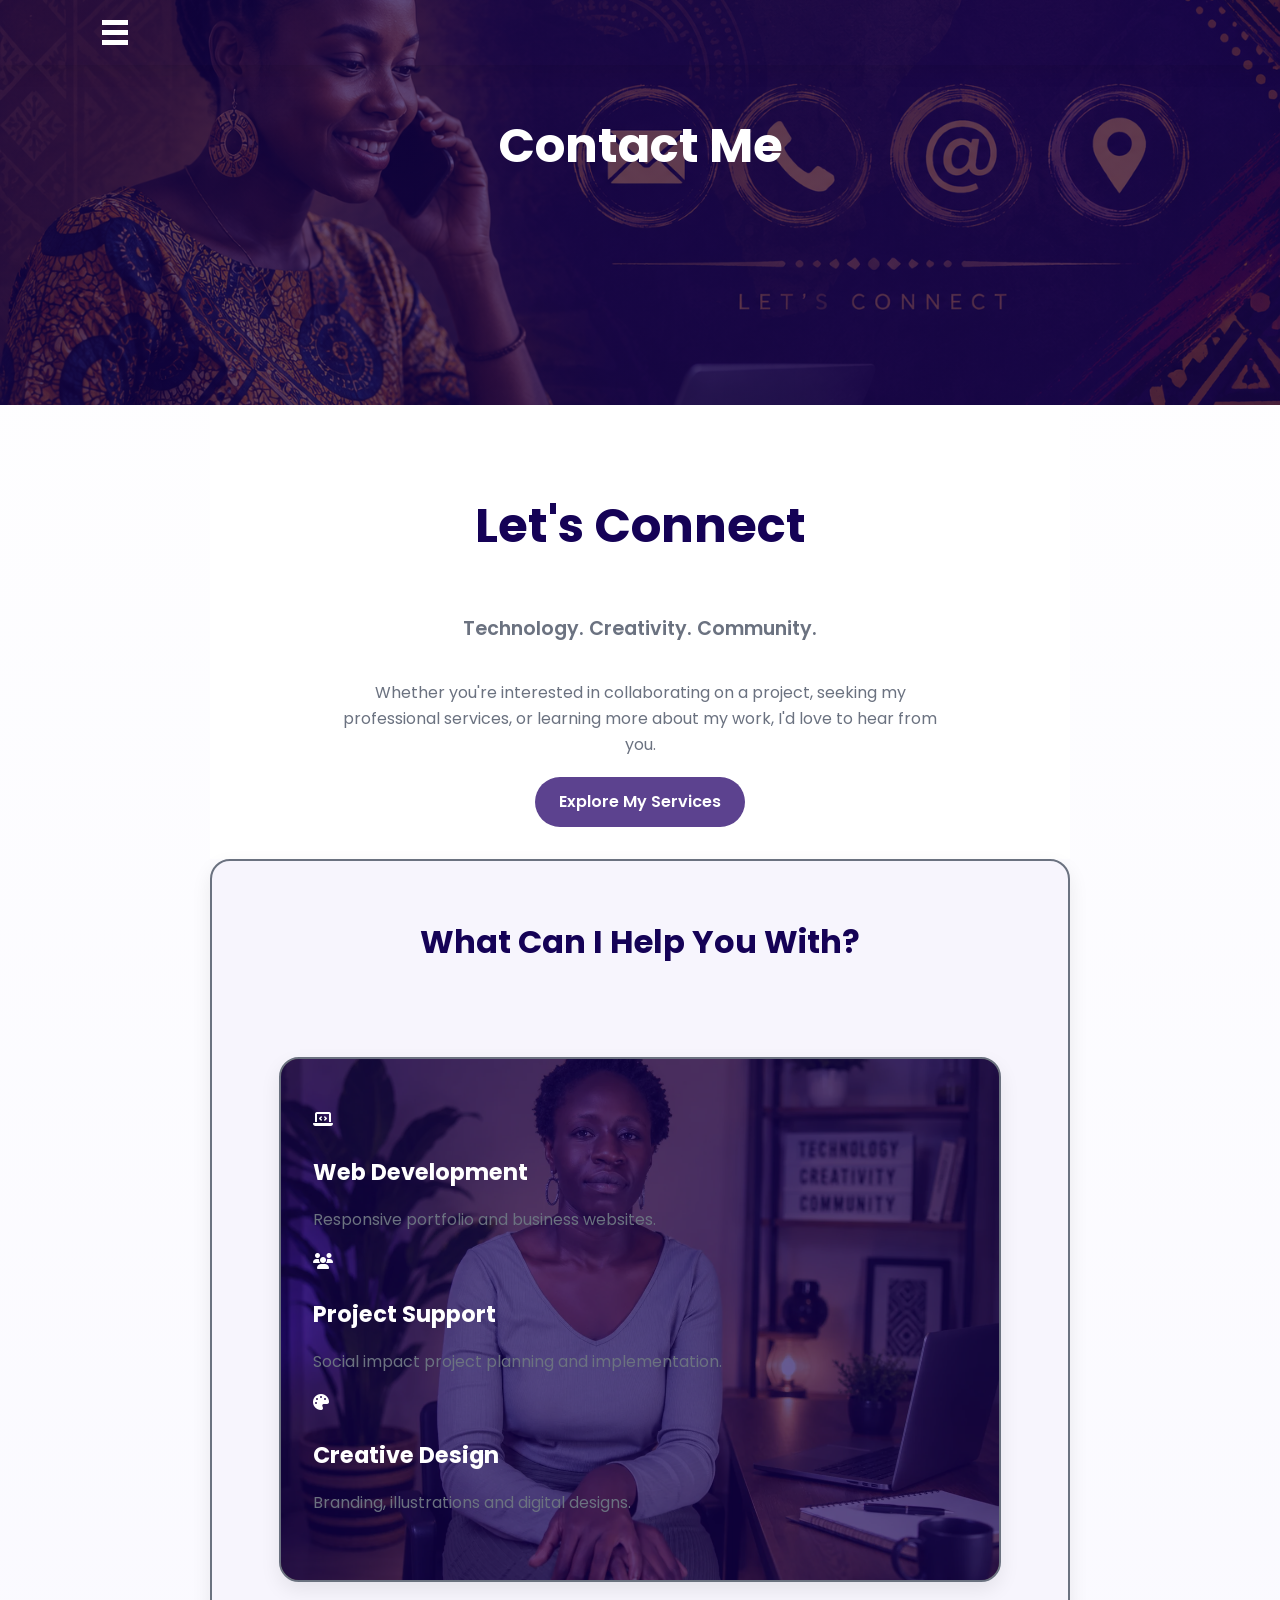
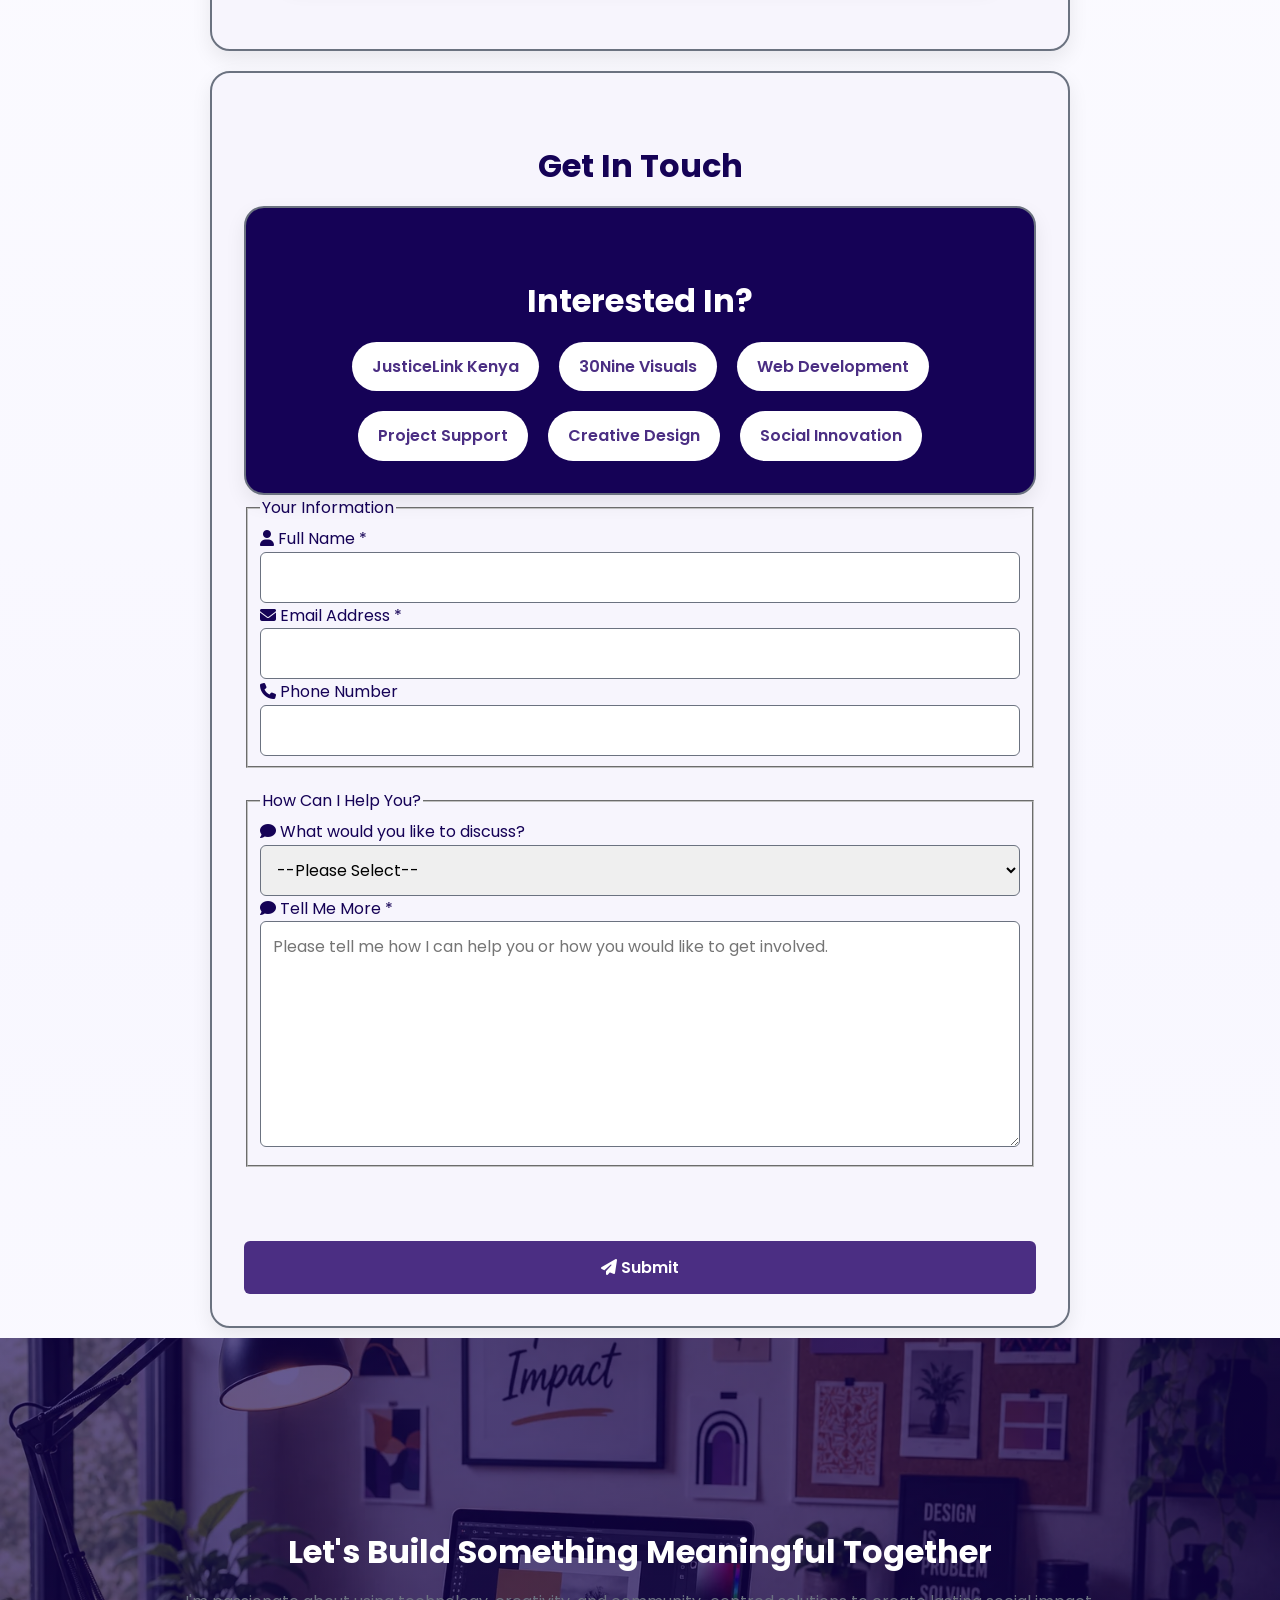
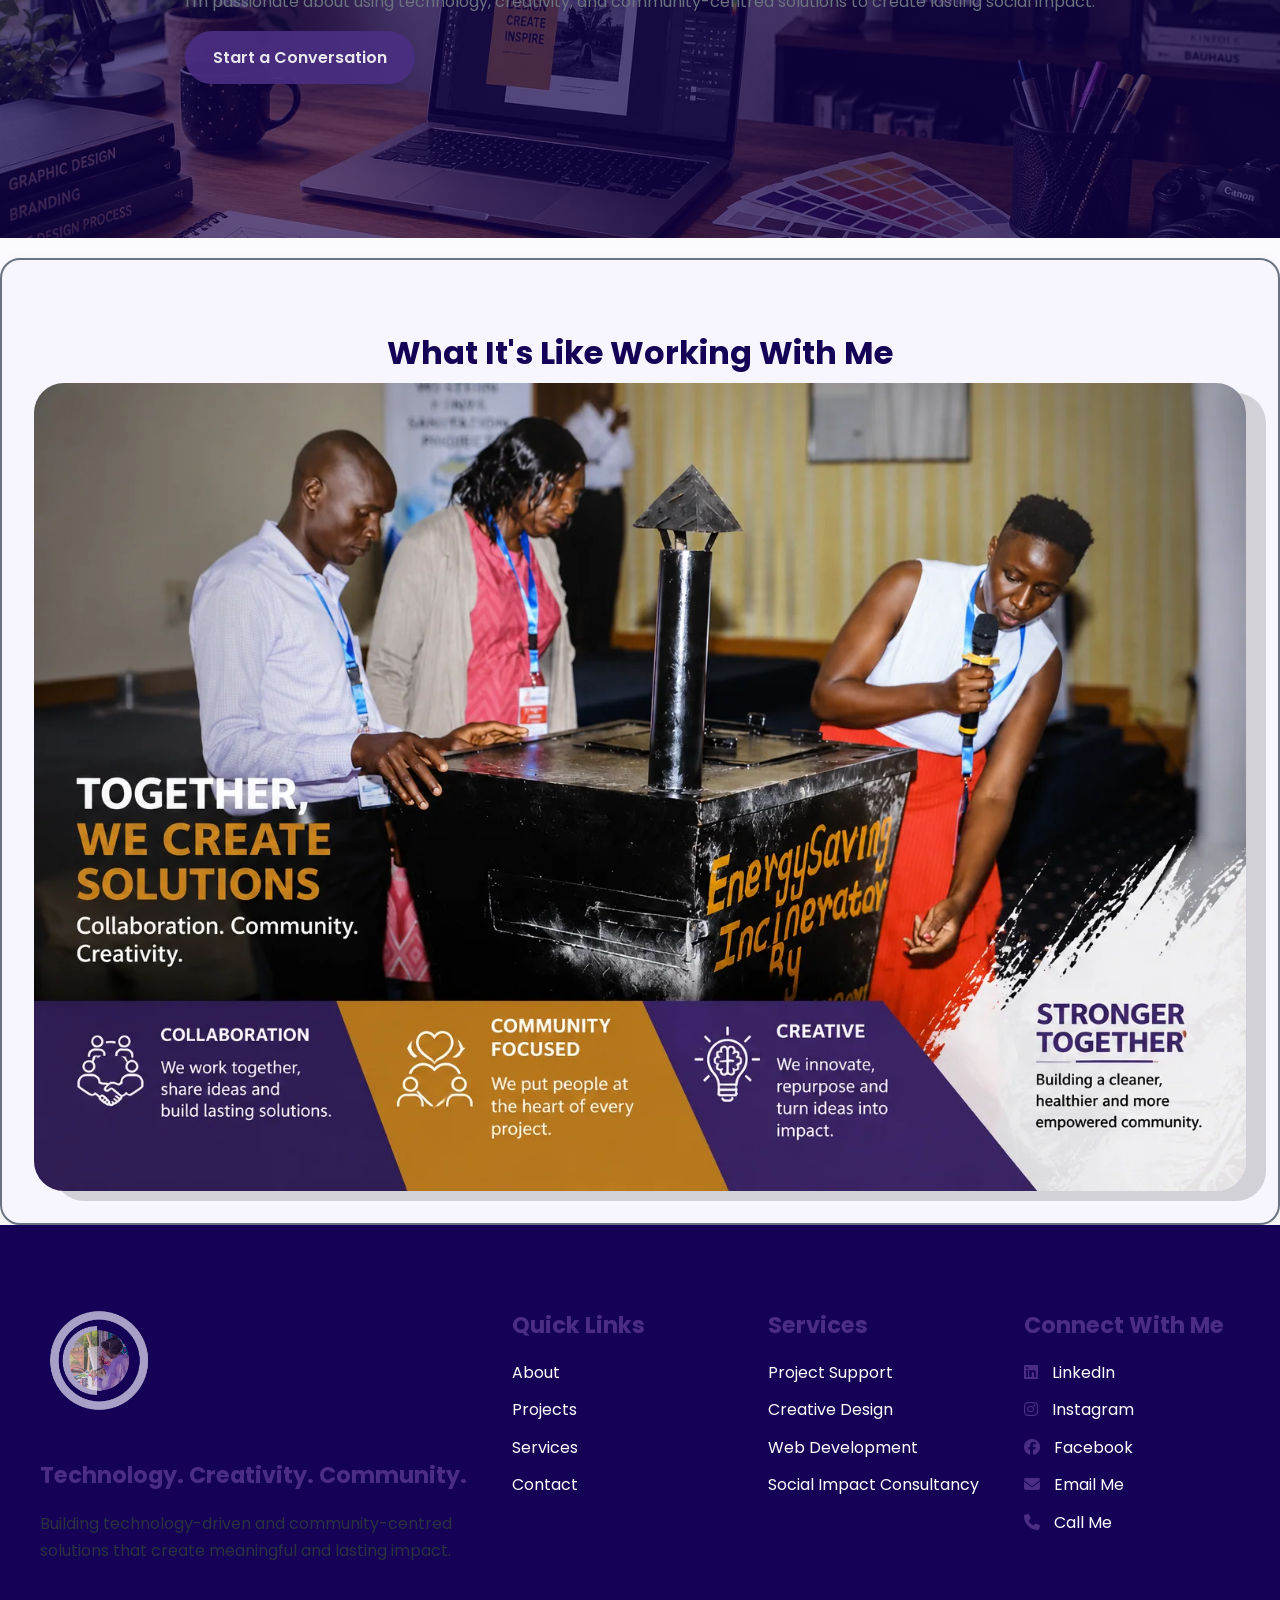
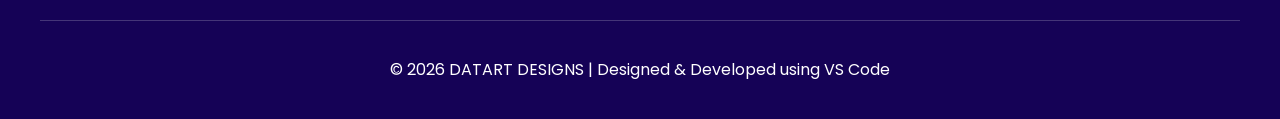
==== commit 1848de10: "Optimize large portfolio images as WebP" ====
--- a/contact.html
+++ b/contact.html
@@ -129,7 +129,7 @@
     <section class="reveal card">
       <h2>What It's Like Working With Me</h2>
       <div class="working-image">
-        <img src="images/WHAT ITS LIKE WORKING WITH ME.png" alt="Deborah facilitating a community workshop" class="lightbox-trigger" loading="lazy" decoding="async" />
+        <img src="images/WHAT ITS LIKE WORKING WITH ME.webp" alt="Deborah facilitating a community workshop" class="lightbox-trigger" loading="lazy" decoding="async" />
       </div>
     </section>
 
--- a/styles.css
+++ b/styles.css
@@ -408,7 +408,7 @@
         rgba(21, 2, 86, 0.35),
         rgba(21, 2, 86, 0.35)
     ),
-    url("images/DEBORAH PASSPORT PHOTO.png");
+    url("images/DEBORAH PASSPORT PHOTO.webp");
 
     /* Show the full portrait rather than cropping the face */
     background-size: cover;
@@ -424,7 +424,7 @@
         rgba(21, 2, 86, 0.65),
         rgba(21, 2, 86, 0.65)
     ),
-    url("images/MY SERVICES NAVIGATION.png");
+    url("images/MY SERVICES NAVIGATION.webp");
 
     background-size: cover;
     background-position: center;
@@ -461,7 +461,7 @@
         rgba(20, 2, 86, 0.65),
         rgba(20, 2, 86, 0.65)
     ),
-    url("images/GET QUOTE.png");
+    url("images/GET QUOTE.webp");
 
     background-size: cover;
     background-position: center;
@@ -485,7 +485,7 @@
         rgba(20, 2, 86, 0.65),
         rgba(20, 2, 86, 0.65)
     ),
-    url("images/MY PORTFOLIO HERO.png");
+    url("images/MY PORTFOLIO HERO.webp");
 
     background-size: cover;
     background-position: center;
@@ -570,7 +570,7 @@
   overflow: hidden;
   padding: 3rem 2rem;
   border-radius: 20px;
-  background-image: url("images/DEBORAH SITTING AI.png");
+  background-image: url("images/DEBORAH SITTING AI.webp");
   background-size: cover;
   background-position: center;
   background-repeat: no-repeat;
